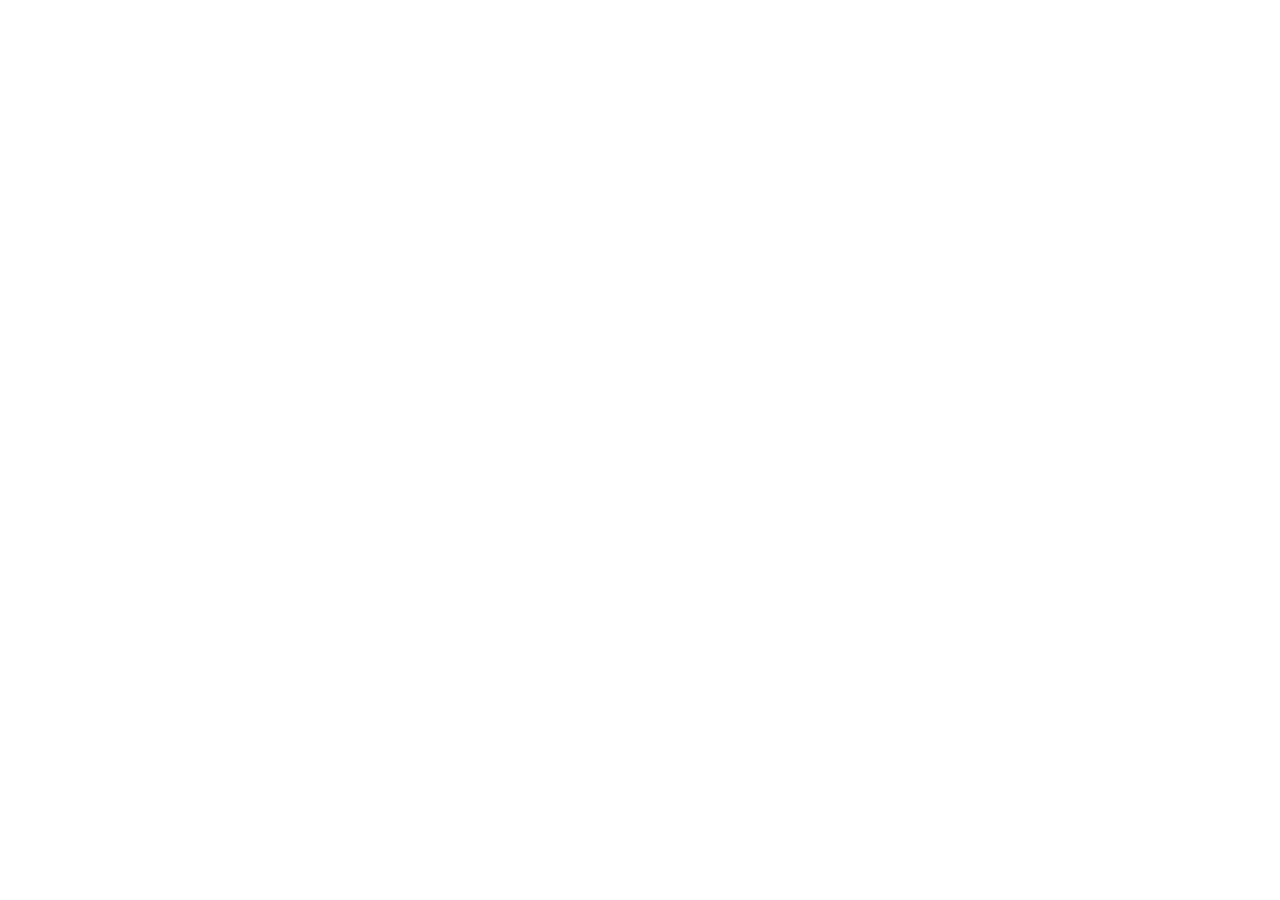
==== index.html @ 737f94c7 "Initial commit" ====
<!doctype html>
<html lang="en">
  <head>
    <meta charset="utf-8" />
    <link rel="icon" href="./music-robot-96.png" />
    <meta name="viewport" content="width=device-width, initial-scale=1" />
    
		<link href="./_app/immutable/assets/0.-l5kJW1K.css" rel="stylesheet">
		<link rel="modulepreload" href="./_app/immutable/entry/start.CcoChVQe.js">
		<link rel="modulepreload" href="./_app/immutable/chunks/BykXIb7v.js">
		<link rel="modulepreload" href="./_app/immutable/chunks/lrSaCqzX.js">
		<link rel="modulepreload" href="./_app/immutable/chunks/DIeogL5L.js">
		<link rel="modulepreload" href="./_app/immutable/chunks/CjkOByh2.js">
		<link rel="modulepreload" href="./_app/immutable/entry/app.DowvsPUL.js">
		<link rel="modulepreload" href="./_app/immutable/chunks/C1zBxXnn.js">
		<link rel="modulepreload" href="./_app/immutable/chunks/nn5BpNPP.js">
		<link rel="modulepreload" href="./_app/immutable/chunks/CWj6FrbW.js">
		<link rel="modulepreload" href="./_app/immutable/nodes/0.BK9DWI-X.js">
		<link rel="modulepreload" href="./_app/immutable/nodes/2.CWG1ehzT.js">
		<link rel="modulepreload" href="./_app/immutable/chunks/69_IOA4Y.js">
  </head>
  <body data-sveltekit-preload-data="hover">
    <div style="display: contents"><!--[--><!--[--><!----><!----><!----><!----><!----><!--]--> <!--[!--><!--]--><!--]-->
			
			<script>
				{
					__sveltekit_1on515q = {
						base: new URL(".", location).pathname.slice(0, -1)
					};

					const element = document.currentScript.parentElement;

					Promise.all([
						import("./_app/immutable/entry/start.CcoChVQe.js"),
						import("./_app/immutable/entry/app.DowvsPUL.js")
					]).then(([kit, app]) => {
						kit.start(app, element, {
							node_ids: [0, 2],
							data: [null,null],
							form: null,
							error: null
						});
					});
				}
			</script>
		</div>
  </body>
</html>
---- _app/immutable/assets/0.-l5kJW1K.css ----
/*! tailwindcss v4.1.7 | MIT License | https://tailwindcss.com */@layer theme{:root,:host{--font-sans:ui-sans-serif,system-ui,sans-serif,"Apple Color Emoji","Segoe UI Emoji","Segoe UI Symbol","Noto Color Emoji";--font-mono:ui-monospace,SFMono-Regular,Menlo,Monaco,Consolas,"Liberation Mono","Courier New",monospace;--default-font-family:var(--font-sans);--default-mono-font-family:var(--font-mono)}}@layer base{*,:after,:before,::backdrop{box-sizing:border-box;border:0 solid;margin:0;padding:0}::file-selector-button{box-sizing:border-box;border:0 solid;margin:0;padding:0}html,:host{-webkit-text-size-adjust:100%;-moz-tab-size:4;tab-size:4;line-height:1.5;font-family:var(--default-font-family,ui-sans-serif,system-ui,sans-serif,"Apple Color Emoji","Segoe UI Emoji","Segoe UI Symbol","Noto Color Emoji");font-feature-settings:var(--default-font-feature-settings,normal);font-variation-settings:var(--default-font-variation-settings,normal);-webkit-tap-highlight-color:transparent}hr{height:0;color:inherit;border-top-width:1px}abbr:where([title]){-webkit-text-decoration:underline dotted;text-decoration:underline dotted}h1,h2,h3,h4,h5,h6{font-size:inherit;font-weight:inherit}a{color:inherit;-webkit-text-decoration:inherit;text-decoration:inherit}b,strong{font-weight:bolder}code,kbd,samp,pre{font-family:var(--default-mono-font-family,ui-monospace,SFMono-Regular,Menlo,Monaco,Consolas,"Liberation Mono","Courier New",monospace);font-feature-settings:var(--default-mono-font-feature-settings,normal);font-variation-settings:var(--default-mono-font-variation-settings,normal);font-size:1em}small{font-size:80%}sub,sup{vertical-align:baseline;font-size:75%;line-height:0;position:relative}sub{bottom:-.25em}sup{top:-.5em}table{text-indent:0;border-color:inherit;border-collapse:collapse}:-moz-focusring{outline:auto}progress{vertical-align:baseline}summary{display:list-item}ol,ul,menu{list-style:none}img,svg,video,canvas,audio,iframe,embed,object{vertical-align:middle;display:block}img,video{max-width:100%;height:auto}button,input,select,optgroup,textarea{font:inherit;font-feature-settings:inherit;font-variation-settings:inherit;letter-spacing:inherit;color:inherit;opacity:1;background-color:#0000;border-radius:0}::file-selector-button{font:inherit;font-feature-settings:inherit;font-variation-settings:inherit;letter-spacing:inherit;color:inherit;opacity:1;background-color:#0000;border-radius:0}:where(select:is([multiple],[size])) optgroup{font-weight:bolder}:where(select:is([multiple],[size])) optgroup option{padding-inline-start:20px}::file-selector-button{margin-inline-end:4px}::placeholder{opacity:1}@supports (not ((-webkit-appearance:-apple-pay-button))) or (contain-intrinsic-size:1px){::placeholder{color:currentColor}@supports (color:color-mix(in lab,red,red)){::placeholder{color:color-mix(in oklab,currentcolor 50%,transparent)}}}textarea{resize:vertical}::-webkit-search-decoration{-webkit-appearance:none}::-webkit-date-and-time-value{min-height:1lh;text-align:inherit}::-webkit-datetime-edit{display:inline-flex}::-webkit-datetime-edit-fields-wrapper{padding:0}::-webkit-datetime-edit{padding-block:0}::-webkit-datetime-edit-year-field{padding-block:0}::-webkit-datetime-edit-month-field{padding-block:0}::-webkit-datetime-edit-day-field{padding-block:0}::-webkit-datetime-edit-hour-field{padding-block:0}::-webkit-datetime-edit-minute-field{padding-block:0}::-webkit-datetime-edit-second-field{padding-block:0}::-webkit-datetime-edit-millisecond-field{padding-block:0}::-webkit-datetime-edit-meridiem-field{padding-block:0}:-moz-ui-invalid{box-shadow:none}button,input:where([type=button],[type=reset],[type=submit]){-webkit-appearance:button;-moz-appearance:button;appearance:button}::file-selector-button{-webkit-appearance:button;-moz-appearance:button;appearance:button}::-webkit-inner-spin-button{height:auto}::-webkit-outer-spin-button{height:auto}[hidden]:where(:not([hidden=until-found])){display:none!important}}@layer components;@layer utilities{.contents{display:contents}}body{font-family:var(--turtleby-font-family)}:root{--turtleby-font-family:"Source Sans Pro",sans-serif}@font-face{font-family:Source Sans Pro;font-style:normal;font-display:swap;font-weight:200;src:url(./source-sans-pro-latin-200-normal.Dng71O2v.woff2)format("woff2"),url(./source-sans-pro-latin-200-normal._kDe1nvN.woff)format("woff");unicode-range:U+??,U+131,U+152-153,U+2BB-2BC,U+2C6,U+2DA,U+2DC,U+304,U+308,U+329,U+2000-206F,U+2074,U+20AC,U+2122,U+2191,U+2193,U+2212,U+2215,U+FEFF,U+FFFD}@font-face{font-family:Source Sans Pro;font-style:normal;font-display:swap;font-weight:300;src:url(./source-sans-pro-latin-300-normal.YcLNfB1o.woff2)format("woff2"),url(./source-sans-pro-latin-300-normal.D4ancB8J.woff)format("woff");unicode-range:U+??,U+131,U+152-153,U+2BB-2BC,U+2C6,U+2DA,U+2DC,U+304,U+308,U+329,U+2000-206F,U+2074,U+20AC,U+2122,U+2191,U+2193,U+2212,U+2215,U+FEFF,U+FFFD}@font-face{font-family:Source Sans Pro;font-style:normal;font-display:swap;font-weight:400;src:url(./source-sans-pro-latin-400-normal.tpsLXCSJ.woff2)format("woff2"),url(./source-sans-pro-latin-400-normal.R7DZS9ko.woff)format("woff");unicode-range:U+??,U+131,U+152-153,U+2BB-2BC,U+2C6,U+2DA,U+2DC,U+304,U+308,U+329,U+2000-206F,U+2074,U+20AC,U+2122,U+2191,U+2193,U+2212,U+2215,U+FEFF,U+FFFD}@font-face{font-family:Source Sans Pro;font-style:normal;font-display:swap;font-weight:600;src:url(./source-sans-pro-latin-600-normal.BM2CBz6W.woff2)format("woff2"),url(./source-sans-pro-latin-600-normal.CjV2-MXP.woff)format("woff");unicode-range:U+??,U+131,U+152-153,U+2BB-2BC,U+2C6,U+2DA,U+2DC,U+304,U+308,U+329,U+2000-206F,U+2074,U+20AC,U+2122,U+2191,U+2193,U+2212,U+2215,U+FEFF,U+FFFD}@font-face{font-family:Source Sans Pro;font-style:normal;font-display:swap;font-weight:700;src:url(./source-sans-pro-latin-700-normal.DL7J4422.woff2)format("woff2"),url(./source-sans-pro-latin-700-normal.BNdTgDH_.woff)format("woff");unicode-range:U+??,U+131,U+152-153,U+2BB-2BC,U+2C6,U+2DA,U+2DC,U+304,U+308,U+329,U+2000-206F,U+2074,U+20AC,U+2122,U+2191,U+2193,U+2212,U+2215,U+FEFF,U+FFFD}@font-face{font-family:Source Sans Pro;font-style:normal;font-display:swap;font-weight:900;src:url(./source-sans-pro-latin-900-normal.BlJGVGIg.woff2)format("woff2"),url(./source-sans-pro-latin-900-normal.C6W5l3D1.woff)format("woff");unicode-range:U+??,U+131,U+152-153,U+2BB-2BC,U+2C6,U+2DA,U+2DC,U+304,U+308,U+329,U+2000-206F,U+2074,U+20AC,U+2122,U+2191,U+2193,U+2212,U+2215,U+FEFF,U+FFFD}@font-face{font-family:Source Sans Pro;font-style:italic;font-display:swap;font-weight:200;src:url(./source-sans-pro-latin-200-italic.CNeYPurl.woff2)format("woff2"),url(./source-sans-pro-latin-200-italic.BmhITBYa.woff)format("woff");unicode-range:U+??,U+131,U+152-153,U+2BB-2BC,U+2C6,U+2DA,U+2DC,U+304,U+308,U+329,U+2000-206F,U+2074,U+20AC,U+2122,U+2191,U+2193,U+2212,U+2215,U+FEFF,U+FFFD}@font-face{font-family:Source Sans Pro;font-style:italic;font-display:swap;font-weight:300;src:url(./source-sans-pro-latin-300-italic.C0mUujvT.woff2)format("woff2"),url(./source-sans-pro-latin-300-italic.BLAJUn0u.woff)format("woff");unicode-range:U+??,U+131,U+152-153,U+2BB-2BC,U+2C6,U+2DA,U+2DC,U+304,U+308,U+329,U+2000-206F,U+2074,U+20AC,U+2122,U+2191,U+2193,U+2212,U+2215,U+FEFF,U+FFFD}@font-face{font-family:Source Sans Pro;font-style:italic;font-display:swap;font-weight:400;src:url(./source-sans-pro-latin-400-italic.ByC9qz2h.woff2)format("woff2"),url(./source-sans-pro-latin-400-italic.B3zxsS0f.woff)format("woff");unicode-range:U+??,U+131,U+152-153,U+2BB-2BC,U+2C6,U+2DA,U+2DC,U+304,U+308,U+329,U+2000-206F,U+2074,U+20AC,U+2122,U+2191,U+2193,U+2212,U+2215,U+FEFF,U+FFFD}@font-face{font-family:Source Sans Pro;font-style:italic;font-display:swap;font-weight:600;src:url(./source-sans-pro-latin-600-italic.CO8VYnEj.woff2)format("woff2"),url(./source-sans-pro-latin-600-italic.T1Vq5v7-.woff)format("woff");unicode-range:U+??,U+131,U+152-153,U+2BB-2BC,U+2C6,U+2DA,U+2DC,U+304,U+308,U+329,U+2000-206F,U+2074,U+20AC,U+2122,U+2191,U+2193,U+2212,U+2215,U+FEFF,U+FFFD}@font-face{font-family:Source Sans Pro;font-style:italic;font-display:swap;font-weight:700;src:url(./source-sans-pro-latin-700-italic.BgktjJG7.woff2)format("woff2"),url(./source-sans-pro-latin-700-italic.D667-IYD.woff)format("woff");unicode-range:U+??,U+131,U+152-153,U+2BB-2BC,U+2C6,U+2DA,U+2DC,U+304,U+308,U+329,U+2000-206F,U+2074,U+20AC,U+2122,U+2191,U+2193,U+2212,U+2215,U+FEFF,U+FFFD}@font-face{font-family:Source Sans Pro;font-style:italic;font-display:swap;font-weight:900;src:url(./source-sans-pro-latin-900-italic.B5TshlC-.woff2)format("woff2"),url(./source-sans-pro-latin-900-italic.hhrFIKlG.woff)format("woff");unicode-range:U+??,U+131,U+152-153,U+2BB-2BC,U+2C6,U+2DA,U+2DC,U+304,U+308,U+329,U+2000-206F,U+2074,U+20AC,U+2122,U+2191,U+2193,U+2212,U+2215,U+FEFF,U+FFFD}
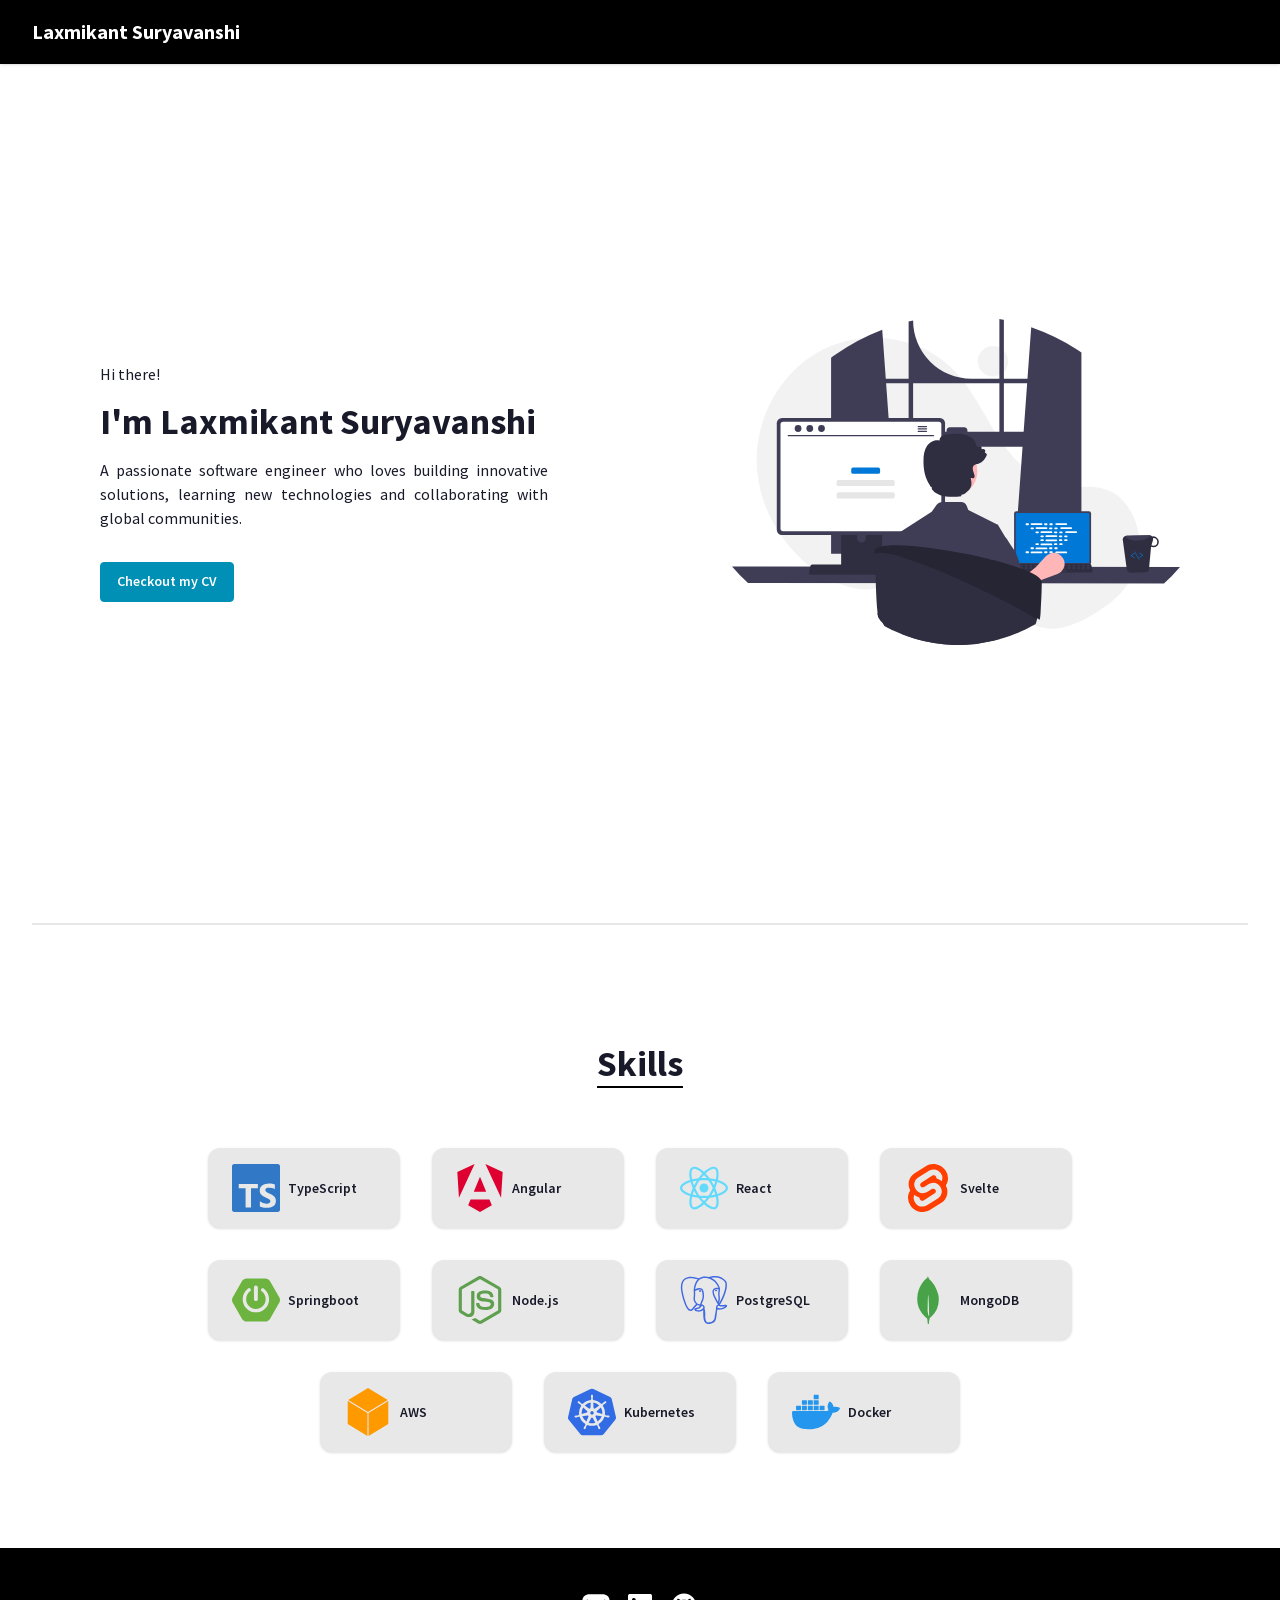
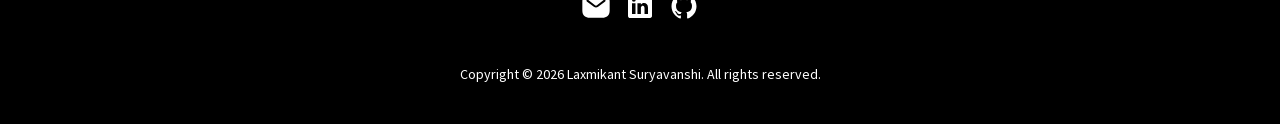
==== commit 8c2019b4: "deploy: laxsuryavanshi/snowflake@8911765c7df5bf46e376f1e11d8ffb9f1add91c2" ====
--- a/index.html
+++ b/index.html
@@ -4,35 +4,36 @@
     <meta charset="utf-8" />
     <link rel="icon" href="./music-robot-96.png" />
     <meta name="viewport" content="width=device-width, initial-scale=1" />
+    <title>Developer Portfolio - Laxmikant Suryavanshi</title>
     
-		<link href="./_app/immutable/assets/0.-l5kJW1K.css" rel="stylesheet">
-		<link rel="modulepreload" href="./_app/immutable/entry/start.CcoChVQe.js">
-		<link rel="modulepreload" href="./_app/immutable/chunks/BykXIb7v.js">
-		<link rel="modulepreload" href="./_app/immutable/chunks/lrSaCqzX.js">
-		<link rel="modulepreload" href="./_app/immutable/chunks/DIeogL5L.js">
-		<link rel="modulepreload" href="./_app/immutable/chunks/CjkOByh2.js">
-		<link rel="modulepreload" href="./_app/immutable/entry/app.DowvsPUL.js">
-		<link rel="modulepreload" href="./_app/immutable/chunks/C1zBxXnn.js">
-		<link rel="modulepreload" href="./_app/immutable/chunks/nn5BpNPP.js">
-		<link rel="modulepreload" href="./_app/immutable/chunks/CWj6FrbW.js">
-		<link rel="modulepreload" href="./_app/immutable/nodes/0.BK9DWI-X.js">
-		<link rel="modulepreload" href="./_app/immutable/nodes/2.CWG1ehzT.js">
-		<link rel="modulepreload" href="./_app/immutable/chunks/69_IOA4Y.js">
+		<link href="./_app/immutable/assets/0.DfsFnFMX.css" rel="stylesheet">
+		<link href="./_app/immutable/assets/2.DEZZe7pj.css" rel="stylesheet">
+		<link rel="modulepreload" href="./_app/immutable/entry/start.hWTf_Fno.js">
+		<link rel="modulepreload" href="./_app/immutable/chunks/DfE3eY-y.js">
+		<link rel="modulepreload" href="./_app/immutable/chunks/BXCDhk3G.js">
+		<link rel="modulepreload" href="./_app/immutable/chunks/062n_l_9.js">
+		<link rel="modulepreload" href="./_app/immutable/entry/app.DH-SRacN.js">
+		<link rel="modulepreload" href="./_app/immutable/chunks/O9hrV6F_.js">
+		<link rel="modulepreload" href="./_app/immutable/chunks/CYAPdY3I.js">
+		<link rel="modulepreload" href="./_app/immutable/chunks/DPzew8pO.js">
+		<link rel="modulepreload" href="./_app/immutable/nodes/0.B1_uejtH.js">
+		<link rel="modulepreload" href="./_app/immutable/nodes/2.o4jwS1oE.js">
+		<link rel="modulepreload" href="./_app/immutable/chunks/kZCcFZFK.js">
   </head>
   <body data-sveltekit-preload-data="hover">
-    <div style="display: contents"><!--[--><!--[--><!----><!----><!----><!----><!----><!--]--> <!--[!--><!--]--><!--]-->
+    <div style="display: contents"><!--[--><!--[--><!----><!----><header class="svelte-l5hng"><div class="text-xl font-bold">Laxmikant Suryavanshi</div></header> <main><section id="hero"><div class="hero svelte-9kqzkv"><div class="hero-content w-full justify-around"><div class="max-w-md flex flex-col gap-4 items-start"><p>Hi there!</p> <h1 class="text-4xl font-bold">I'm Laxmikant Suryavanshi</h1> <p class="text-justify">A passionate software engineer who loves building innovative solutions, learning new technologies and collaborating with global communities.</p> <a class="btn btn-info mt-4" href="https://www.dropbox.com/scl/fi/9h6lnnhm5i0uqohg4qf6f/AWS-Certified-Developer-Associate-certificate.pdf?rlkey=54nq593aay7hhy3rh5o7ffv32&amp;st=gcgg4oji&amp;dl=0" target="_blank" rel="noopener noreferrer">Checkout my CV</a></div> <img class="max-w-md" src="/undraw/programming.svg" alt=""/></div></div><!----></section> <div class="divider mx-8"></div> <section id="skills"><div class="flex flex-col items-center gap-16 py-24"><h2 class="text-4xl font-bold text-center hover-underline">Skills</h2> <div class="flex flex-col items-center gap-8"><!--[--><div class="flex justify-center items-center w-4xl max-w-dvw gap-8"><!--[--><div class="card card-xs bg-base-200 w-48 px-4 py-2 shadow rounded-xl svelte-ybezpx"><div class="card-body flex-row"><div class="h-12 w-12" style="color: #3178C6;"><svg role="img" viewBox="0 0 24 24" xmlns="http://www.w3.org/2000/svg" fill="currentColor"><title>TypeScript</title><path d="M1.125 0C.502 0 0 .502 0 1.125v21.75C0 23.498.502 24 1.125 24h21.75c.623 0 1.125-.502 1.125-1.125V1.125C24 .502 23.498 0 22.875 0zm17.363 9.75c.612 0 1.154.037 1.627.111a6.38 6.38 0 0 1 1.306.34v2.458a3.95 3.95 0 0 0-.643-.361 5.093 5.093 0 0 0-.717-.26 5.453 5.453 0 0 0-1.426-.2c-.3 0-.573.028-.819.086a2.1 2.1 0 0 0-.623.242c-.17.104-.3.229-.393.374a.888.888 0 0 0-.14.49c0 .196.053.373.156.529.104.156.252.304.443.444s.423.276.696.41c.273.135.582.274.926.416.47.197.892.407 1.266.628.374.222.695.473.963.753.268.279.472.598.614.957.142.359.214.776.214 1.253 0 .657-.125 1.21-.373 1.656a3.033 3.033 0 0 1-1.012 1.085 4.38 4.38 0 0 1-1.487.596c-.566.12-1.163.18-1.79.18a9.916 9.916 0 0 1-1.84-.164 5.544 5.544 0 0 1-1.512-.493v-2.63a5.033 5.033 0 0 0 3.237 1.2c.333 0 .624-.03.872-.09.249-.06.456-.144.623-.25.166-.108.29-.234.373-.38a1.023 1.023 0 0 0-.074-1.089 2.12 2.12 0 0 0-.537-.5 5.597 5.597 0 0 0-.807-.444 27.72 27.72 0 0 0-1.007-.436c-.918-.383-1.602-.852-2.053-1.405-.45-.553-.676-1.222-.676-2.005 0-.614.123-1.141.369-1.582.246-.441.58-.804 1.004-1.089a4.494 4.494 0 0 1 1.47-.629 7.536 7.536 0 0 1 1.77-.201zm-15.113.188h9.563v2.166H9.506v9.646H6.789v-9.646H3.375z"></path></svg><!----></div> <div class="card-title whitespace-nowrap">TypeScript</div></div></div><div class="card card-xs bg-base-200 w-48 px-4 py-2 shadow rounded-xl svelte-ybezpx"><div class="card-body flex-row"><div class="h-12 w-12" style="color: #dd0031;"><svg role="img" viewBox="0 0 24 24" xmlns="http://www.w3.org/2000/svg" fill="currentColor"><title>Angular</title><path d="M16.712 17.711H7.288l-1.204 2.916L12 24l5.916-3.373-1.204-2.916ZM14.692 0l7.832 16.855.814-12.856L14.692 0ZM9.308 0 .662 3.999l.814 12.856L9.308 0Zm-.405 13.93h6.198L12 6.396 8.903 13.93Z"></path></svg><!----></div> <div class="card-title whitespace-nowrap">Angular</div></div></div><div class="card card-xs bg-base-200 w-48 px-4 py-2 shadow rounded-xl svelte-ybezpx"><div class="card-body flex-row"><div class="h-12 w-12" style="color: #61dafb;"><svg role="img" viewBox="0 0 24 24" xmlns="http://www.w3.org/2000/svg" fill="currentColor"><title>React</title><path d="M14.23 12.004a2.236 2.236 0 0 1-2.235 2.236 2.236 2.236 0 0 1-2.236-2.236 2.236 2.236 0 0 1 2.235-2.236 2.236 2.236 0 0 1 2.236 2.236zm2.648-10.69c-1.346 0-3.107.96-4.888 2.622-1.78-1.653-3.542-2.602-4.887-2.602-.41 0-.783.093-1.106.278-1.375.793-1.683 3.264-.973 6.365C1.98 8.917 0 10.42 0 12.004c0 1.59 1.99 3.097 5.043 4.03-.704 3.113-.39 5.588.988 6.38.32.187.69.275 1.102.275 1.345 0 3.107-.96 4.888-2.624 1.78 1.654 3.542 2.603 4.887 2.603.41 0 .783-.09 1.106-.275 1.374-.792 1.683-3.263.973-6.365C22.02 15.096 24 13.59 24 12.004c0-1.59-1.99-3.097-5.043-4.032.704-3.11.39-5.587-.988-6.38-.318-.184-.688-.277-1.092-.278zm-.005 1.09v.006c.225 0 .406.044.558.127.666.382.955 1.835.73 3.704-.054.46-.142.945-.25 1.44-.96-.236-2.006-.417-3.107-.534-.66-.905-1.345-1.727-2.035-2.447 1.592-1.48 3.087-2.292 4.105-2.295zm-9.77.02c1.012 0 2.514.808 4.11 2.28-.686.72-1.37 1.537-2.02 2.442-1.107.117-2.154.298-3.113.538-.112-.49-.195-.964-.254-1.42-.23-1.868.054-3.32.714-3.707.19-.09.4-.127.563-.132zm4.882 3.05c.455.468.91.992 1.36 1.564-.44-.02-.89-.034-1.345-.034-.46 0-.915.01-1.36.034.44-.572.895-1.096 1.345-1.565zM12 8.1c.74 0 1.477.034 2.202.093.406.582.802 1.203 1.183 1.86.372.64.71 1.29 1.018 1.946-.308.655-.646 1.31-1.013 1.95-.38.66-.773 1.288-1.18 1.87-.728.063-1.466.098-2.21.098-.74 0-1.477-.035-2.202-.093-.406-.582-.802-1.204-1.183-1.86-.372-.64-.71-1.29-1.018-1.946.303-.657.646-1.313 1.013-1.954.38-.66.773-1.286 1.18-1.868.728-.064 1.466-.098 2.21-.098zm-3.635.254c-.24.377-.48.763-.704 1.16-.225.39-.435.782-.635 1.174-.265-.656-.49-1.31-.676-1.947.64-.15 1.315-.283 2.015-.386zm7.26 0c.695.103 1.365.23 2.006.387-.18.632-.405 1.282-.66 1.933-.2-.39-.41-.783-.64-1.174-.225-.392-.465-.774-.705-1.146zm3.063.675c.484.15.944.317 1.375.498 1.732.74 2.852 1.708 2.852 2.476-.005.768-1.125 1.74-2.857 2.475-.42.18-.88.342-1.355.493-.28-.958-.646-1.956-1.1-2.98.45-1.017.81-2.01 1.085-2.964zm-13.395.004c.278.96.645 1.957 1.1 2.98-.45 1.017-.812 2.01-1.086 2.964-.484-.15-.944-.318-1.37-.5-1.732-.737-2.852-1.706-2.852-2.474 0-.768 1.12-1.742 2.852-2.476.42-.18.88-.342 1.356-.494zm11.678 4.28c.265.657.49 1.312.676 1.948-.64.157-1.316.29-2.016.39.24-.375.48-.762.705-1.158.225-.39.435-.788.636-1.18zm-9.945.02c.2.392.41.783.64 1.175.23.39.465.772.705 1.143-.695-.102-1.365-.23-2.006-.386.18-.63.406-1.282.66-1.933zM17.92 16.32c.112.493.2.968.254 1.423.23 1.868-.054 3.32-.714 3.708-.147.09-.338.128-.563.128-1.012 0-2.514-.807-4.11-2.28.686-.72 1.37-1.536 2.02-2.44 1.107-.118 2.154-.3 3.113-.54zm-11.83.01c.96.234 2.006.415 3.107.532.66.905 1.345 1.727 2.035 2.446-1.595 1.483-3.092 2.295-4.11 2.295-.22-.005-.406-.05-.553-.132-.666-.38-.955-1.834-.73-3.703.054-.46.142-.944.25-1.438zm4.56.64c.44.02.89.034 1.345.034.46 0 .915-.01 1.36-.034-.44.572-.895 1.095-1.345 1.565-.455-.47-.91-.993-1.36-1.565z"></path></svg><!----></div> <div class="card-title whitespace-nowrap">React</div></div></div><div class="card card-xs bg-base-200 w-48 px-4 py-2 shadow rounded-xl svelte-ybezpx"><div class="card-body flex-row"><div class="h-12 w-12" style="color: #ff3e00;"><svg role="img" viewBox="0 0 24 24" xmlns="http://www.w3.org/2000/svg" fill="currentColor"><title>Svelte</title><path d="M10.354 21.125a4.44 4.44 0 0 1-4.765-1.767 4.109 4.109 0 0 1-.703-3.107 3.898 3.898 0 0 1 .134-.522l.105-.321.287.21a7.21 7.21 0 0 0 2.186 1.092l.208.063-.02.208a1.253 1.253 0 0 0 .226.83 1.337 1.337 0 0 0 1.435.533 1.231 1.231 0 0 0 .343-.15l5.59-3.562a1.164 1.164 0 0 0 .524-.778 1.242 1.242 0 0 0-.211-.937 1.338 1.338 0 0 0-1.435-.533 1.23 1.23 0 0 0-.343.15l-2.133 1.36a4.078 4.078 0 0 1-1.135.499 4.44 4.44 0 0 1-4.765-1.766 4.108 4.108 0 0 1-.702-3.108 3.855 3.855 0 0 1 1.742-2.582l5.589-3.563a4.072 4.072 0 0 1 1.135-.499 4.44 4.44 0 0 1 4.765 1.767 4.109 4.109 0 0 1 .703 3.107 3.943 3.943 0 0 1-.134.522l-.105.321-.286-.21a7.204 7.204 0 0 0-2.187-1.093l-.208-.063.02-.207a1.255 1.255 0 0 0-.226-.831 1.337 1.337 0 0 0-1.435-.532 1.231 1.231 0 0 0-.343.15L8.62 9.368a1.162 1.162 0 0 0-.524.778 1.24 1.24 0 0 0 .211.937 1.338 1.338 0 0 0 1.435.533 1.235 1.235 0 0 0 .344-.151l2.132-1.36a4.067 4.067 0 0 1 1.135-.498 4.44 4.44 0 0 1 4.765 1.766 4.108 4.108 0 0 1 .702 3.108 3.857 3.857 0 0 1-1.742 2.583l-5.589 3.562a4.072 4.072 0 0 1-1.135.499m10.358-17.95C18.484-.015 14.082-.96 10.9 1.068L5.31 4.63a6.412 6.412 0 0 0-2.896 4.295 6.753 6.753 0 0 0 .666 4.336 6.43 6.43 0 0 0-.96 2.396 6.833 6.833 0 0 0 1.168 5.167c2.229 3.19 6.63 4.135 9.812 2.108l5.59-3.562a6.41 6.41 0 0 0 2.896-4.295 6.756 6.756 0 0 0-.665-4.336 6.429 6.429 0 0 0 .958-2.396 6.831 6.831 0 0 0-1.167-5.168Z"></path></svg><!----></div> <div class="card-title whitespace-nowrap">Svelte</div></div></div><!--]--></div><div class="flex justify-center items-center w-4xl max-w-dvw gap-8"><!--[--><div class="card card-xs bg-base-200 w-48 px-4 py-2 shadow rounded-xl svelte-ybezpx"><div class="card-body flex-row"><div class="h-12 w-12" style="color: #6db33f;"><svg role="img" viewBox="0 0 24 24" xmlns="http://www.w3.org/2000/svg" fill="currentColor"><title>Spring Boot</title><path d="m23.693 10.7058-4.73-8.1844c-.4094-.7106-1.4166-1.2942-2.2402-1.2942H7.2725c-.819 0-1.8308.5836-2.2402 1.2942L.307 10.7058c-.4095.7106-.4095 1.873 0 2.5837l4.7252 8.189c.4094.7107 1.4166 1.2943 2.2402 1.2943h9.455c.819 0 1.826-.5836 2.2402-1.2942l4.7252-8.189c.4095-.7107.4095-1.8732 0-2.5838zM10.9763 5.7547c0-.5365.4377-.9742.9742-.9742s.9742.4377.9742.9742v5.8217c0 .5366-.4377.9742-.9742.9742s-.9742-.4376-.9742-.9742zm.9742 12.4294c-3.6427 0-6.6077-2.965-6.6077-6.6077.0047-2.0896.993-4.0521 2.6685-5.304a.8657.8657 0 0 1 1.2142.1788.8657.8657 0 0 1-.1788 1.2143c-2.1602 1.6048-2.612 4.6592-1.0072 6.8194 1.6049 2.1603 4.6593 2.612 6.8195 1.0072 1.2378-.9177 1.9673-2.372 1.9673-3.9157a4.8972 4.8972 0 0 0-1.9861-3.925c-.386-.2824-.466-.8284-.1836-1.2143.2824-.386.8283-.466 1.2143-.1835 1.6895 1.2471 2.6826 3.2238 2.6873 5.3228 0 3.6474-2.965 6.6077-6.6077 6.6077z"></path></svg><!----></div> <div class="card-title whitespace-nowrap">Springboot</div></div></div><div class="card card-xs bg-base-200 w-48 px-4 py-2 shadow rounded-xl svelte-ybezpx"><div class="card-body flex-row"><div class="h-12 w-12" style="color: #5fa04e;"><svg role="img" viewBox="0 0 24 24" xmlns="http://www.w3.org/2000/svg" fill="currentColor"><title>Node.js</title><path d="M11.998,24c-0.321,0-0.641-0.084-0.922-0.247l-2.936-1.737c-0.438-0.245-0.224-0.332-0.08-0.383 c0.585-0.203,0.703-0.25,1.328-0.604c0.065-0.037,0.151-0.023,0.218,0.017l2.256,1.339c0.082,0.045,0.197,0.045,0.272,0l8.795-5.076 c0.082-0.047,0.134-0.141,0.134-0.238V6.921c0-0.099-0.053-0.192-0.137-0.242l-8.791-5.072c-0.081-0.047-0.189-0.047-0.271,0 L3.075,6.68C2.99,6.729,2.936,6.825,2.936,6.921v10.15c0,0.097,0.054,0.189,0.139,0.235l2.409,1.392 c1.307,0.654,2.108-0.116,2.108-0.89V7.787c0-0.142,0.114-0.253,0.256-0.253h1.115c0.139,0,0.255,0.112,0.255,0.253v10.021 c0,1.745-0.95,2.745-2.604,2.745c-0.508,0-0.909,0-2.026-0.551L2.28,18.675c-0.57-0.329-0.922-0.945-0.922-1.604V6.921 c0-0.659,0.353-1.275,0.922-1.603l8.795-5.082c0.557-0.315,1.296-0.315,1.848,0l8.794,5.082c0.57,0.329,0.924,0.944,0.924,1.603 v10.15c0,0.659-0.354,1.273-0.924,1.604l-8.794,5.078C12.643,23.916,12.324,24,11.998,24z M19.099,13.993 c0-1.9-1.284-2.406-3.987-2.763c-2.731-0.361-3.009-0.548-3.009-1.187c0-0.528,0.235-1.233,2.258-1.233 c1.807,0,2.473,0.389,2.747,1.607c0.024,0.115,0.129,0.199,0.247,0.199h1.141c0.071,0,0.138-0.031,0.186-0.081 c0.048-0.054,0.074-0.123,0.067-0.196c-0.177-2.098-1.571-3.076-4.388-3.076c-2.508,0-4.004,1.058-4.004,2.833 c0,1.925,1.488,2.457,3.895,2.695c2.88,0.282,3.103,0.703,3.103,1.269c0,0.983-0.789,1.402-2.642,1.402 c-2.327,0-2.839-0.584-3.011-1.742c-0.02-0.124-0.126-0.215-0.253-0.215h-1.137c-0.141,0-0.254,0.112-0.254,0.253 c0,1.482,0.806,3.248,4.655,3.248C17.501,17.007,19.099,15.91,19.099,13.993z"></path></svg><!----></div> <div class="card-title whitespace-nowrap">Node.js</div></div></div><div class="card card-xs bg-base-200 w-48 px-4 py-2 shadow rounded-xl svelte-ybezpx"><div class="card-body flex-row"><div class="h-12 w-12" style="color: #4169e1;"><svg role="img" viewBox="0 0 24 24" xmlns="http://www.w3.org/2000/svg" fill="currentColor"><title>PostgreSQL</title><path d="M23.5594 14.7228a.5269.5269 0 0 0-.0563-.1191c-.139-.2632-.4768-.3418-1.0074-.2321-1.6533.3411-2.2935.1312-2.5256-.0191 1.342-2.0482 2.445-4.522 3.0411-6.8297.2714-1.0507.7982-3.5237.1222-4.7316a1.5641 1.5641 0 0 0-.1509-.235C21.6931.9086 19.8007.0248 17.5099.0005c-1.4947-.0158-2.7705.3461-3.1161.4794a9.449 9.449 0 0 0-.5159-.0816 8.044 8.044 0 0 0-1.3114-.1278c-1.1822-.0184-2.2038.2642-3.0498.8406-.8573-.3211-4.7888-1.645-7.2219.0788C.9359 2.1526.3086 3.8733.4302 6.3043c.0409.818.5069 3.334 1.2423 5.7436.4598 1.5065.9387 2.7019 1.4334 3.582.553.9942 1.1259 1.5933 1.7143 1.7895.4474.1491 1.1327.1441 1.8581-.7279.8012-.9635 1.5903-1.8258 1.9446-2.2069.4351.2355.9064.3625 1.39.3772a.0569.0569 0 0 0 .0004.0041 11.0312 11.0312 0 0 0-.2472.3054c-.3389.4302-.4094.5197-1.5002.7443-.3102.064-1.1344.2339-1.1464.8115-.0025.1224.0329.2309.0919.3268.2269.4231.9216.6097 1.015.6331 1.3345.3335 2.5044.092 3.3714-.6787-.017 2.231.0775 4.4174.3454 5.0874.2212.5529.7618 1.9045 2.4692 1.9043.2505 0 .5263-.0291.8296-.0941 1.7819-.3821 2.5557-1.1696 2.855-2.9059.1503-.8707.4016-2.8753.5388-4.1012.0169-.0703.0357-.1207.057-.1362.0007-.0005.0697-.0471.4272.0307a.3673.3673 0 0 0 .0443.0068l.2539.0223.0149.001c.8468.0384 1.9114-.1426 2.5312-.4308.6438-.2988 1.8057-1.0323 1.5951-1.6698zM2.371 11.8765c-.7435-2.4358-1.1779-4.8851-1.2123-5.5719-.1086-2.1714.4171-3.6829 1.5623-4.4927 1.8367-1.2986 4.8398-.5408 6.108-.13-.0032.0032-.0066.0061-.0098.0094-2.0238 2.044-1.9758 5.536-1.9708 5.7495-.0002.0823.0066.1989.0162.3593.0348.5873.0996 1.6804-.0735 2.9184-.1609 1.1504.1937 2.2764.9728 3.0892.0806.0841.1648.1631.2518.2374-.3468.3714-1.1004 1.1926-1.9025 2.1576-.5677.6825-.9597.5517-1.0886.5087-.3919-.1307-.813-.5871-1.2381-1.3223-.4796-.839-.9635-2.0317-1.4155-3.5126zm6.0072 5.0871c-.1711-.0428-.3271-.1132-.4322-.1772.0889-.0394.2374-.0902.4833-.1409 1.2833-.2641 1.4815-.4506 1.9143-1.0002.0992-.126.2116-.2687.3673-.4426a.3549.3549 0 0 0 .0737-.1298c.1708-.1513.2724-.1099.4369-.0417.156.0646.3078.26.3695.4752.0291.1016.0619.2945-.0452.4444-.9043 1.2658-2.2216 1.2494-3.1676 1.0128zm2.094-3.988-.0525.141c-.133.3566-.2567.6881-.3334 1.003-.6674-.0021-1.3168-.2872-1.8105-.8024-.6279-.6551-.9131-1.5664-.7825-2.5004.1828-1.3079.1153-2.4468.079-3.0586-.005-.0857-.0095-.1607-.0122-.2199.2957-.2621 1.6659-.9962 2.6429-.7724.4459.1022.7176.4057.8305.928.5846 2.7038.0774 3.8307-.3302 4.7363-.084.1866-.1633.3629-.2311.5454zm7.3637 4.5725c-.0169.1768-.0358.376-.0618.5959l-.146.4383a.3547.3547 0 0 0-.0182.1077c-.0059.4747-.054.6489-.115.8693-.0634.2292-.1353.4891-.1794 1.0575-.11 1.4143-.8782 2.2267-2.4172 2.5565-1.5155.3251-1.7843-.4968-2.0212-1.2217a6.5824 6.5824 0 0 0-.0769-.2266c-.2154-.5858-.1911-1.4119-.1574-2.5551.0165-.5612-.0249-1.9013-.3302-2.6462.0044-.2932.0106-.5909.019-.8918a.3529.3529 0 0 0-.0153-.1126 1.4927 1.4927 0 0 0-.0439-.208c-.1226-.4283-.4213-.7866-.7797-.9351-.1424-.059-.4038-.1672-.7178-.0869.067-.276.1831-.5875.309-.9249l.0529-.142c.0595-.16.134-.3257.213-.5012.4265-.9476 1.0106-2.2453.3766-5.1772-.2374-1.0981-1.0304-1.6343-2.2324-1.5098-.7207.0746-1.3799.3654-1.7088.5321a5.6716 5.6716 0 0 0-.1958.1041c.0918-1.1064.4386-3.1741 1.7357-4.4823a4.0306 4.0306 0 0 1 .3033-.276.3532.3532 0 0 0 .1447-.0644c.7524-.5706 1.6945-.8506 2.802-.8325.4091.0067.8017.0339 1.1742.081 1.939.3544 3.2439 1.4468 4.0359 2.3827.8143.9623 1.2552 1.9315 1.4312 2.4543-1.3232-.1346-2.2234.1268-2.6797.779-.9926 1.4189.543 4.1729 1.2811 5.4964.1353.2426.2522.4522.2889.5413.2403.5825.5515.9713.7787 1.2552.0696.087.1372.1714.1885.245-.4008.1155-1.1208.3825-1.0552 1.717-.0123.1563-.0423.4469-.0834.8148-.0461.2077-.0702.4603-.0994.7662zm.8905-1.6211c-.0405-.8316.2691-.9185.5967-1.0105a2.8566 2.8566 0 0 0 .135-.0406 1.202 1.202 0 0 0 .1342.103c.5703.3765 1.5823.4213 3.0068.1344-.2016.1769-.5189.3994-.9533.6011-.4098.1903-1.0957.333-1.7473.3636-.7197.0336-1.0859-.0807-1.1721-.151zm.5695-9.2712c-.0059.3508-.0542.6692-.1054 1.0017-.055.3576-.112.7274-.1264 1.1762-.0142.4368.0404.8909.0932 1.3301.1066.887.216 1.8003-.2075 2.7014a3.5272 3.5272 0 0 1-.1876-.3856c-.0527-.1276-.1669-.3326-.3251-.6162-.6156-1.1041-2.0574-3.6896-1.3193-4.7446.3795-.5427 1.3408-.5661 2.1781-.463zm.2284 7.0137a12.3762 12.3762 0 0 0-.0853-.1074l-.0355-.0444c.7262-1.1995.5842-2.3862.4578-3.4385-.0519-.4318-.1009-.8396-.0885-1.2226.0129-.4061.0666-.7543.1185-1.0911.0639-.415.1288-.8443.1109-1.3505.0134-.0531.0188-.1158.0118-.1902-.0457-.4855-.5999-1.938-1.7294-3.253-.6076-.7073-1.4896-1.4972-2.6889-2.0395.5251-.1066 1.2328-.2035 2.0244-.1859 2.0515.0456 3.6746.8135 4.8242 2.2824a.908.908 0 0 1 .0667.1002c.7231 1.3556-.2762 6.2751-2.9867 10.5405zm-8.8166-6.1162c-.025.1794-.3089.4225-.6211.4225a.5821.5821 0 0 1-.0809-.0056c-.1873-.026-.3765-.144-.5059-.3156-.0458-.0605-.1203-.178-.1055-.2844.0055-.0401.0261-.0985.0925-.1488.1182-.0894.3518-.1226.6096-.0867.3163.0441.6426.1938.6113.4186zm7.9305-.4114c.0111.0792-.049.201-.1531.3102-.0683.0717-.212.1961-.4079.2232a.5456.5456 0 0 1-.075.0052c-.2935 0-.5414-.2344-.5607-.3717-.024-.1765.2641-.3106.5611-.352.297-.0414.6111.0088.6356.1851z"></path></svg><!----></div> <div class="card-title whitespace-nowrap">PostgreSQL</div></div></div><div class="card card-xs bg-base-200 w-48 px-4 py-2 shadow rounded-xl svelte-ybezpx"><div class="card-body flex-row"><div class="h-12 w-12" style="color: #47a248;"><svg role="img" viewBox="0 0 24 24" xmlns="http://www.w3.org/2000/svg" fill="currentColor"><title>MongoDB</title><path d="M17.193 9.555c-1.264-5.58-4.252-7.414-4.573-8.115-.28-.394-.53-.954-.735-1.44-.036.495-.055.685-.523 1.184-.723.566-4.438 3.682-4.74 10.02-.282 5.912 4.27 9.435 4.888 9.884l.07.05A73.49 73.49 0 0111.91 24h.481c.114-1.032.284-2.056.51-3.07.417-.296.604-.463.85-.693a11.342 11.342 0 003.639-8.464c.01-.814-.103-1.662-.197-2.218zm-5.336 8.195s0-8.291.275-8.29c.213 0 .49 10.695.49 10.695-.381-.045-.765-1.76-.765-2.405z"></path></svg><!----></div> <div class="card-title whitespace-nowrap">MongoDB</div></div></div><!--]--></div><div class="flex justify-center items-center w-4xl max-w-dvw gap-8"><!--[--><div class="card card-xs bg-base-200 w-48 px-4 py-2 shadow rounded-xl svelte-ybezpx"><div class="card-body flex-row"><div class="h-12 w-12" style="color: #ff9900;"><svg role="img" viewBox="0 0 24 24" xmlns="http://www.w3.org/2000/svg" fill="currentColor"><title>AWS</title><path d="M1.857 18.013 11.736 24V12.456L1.857 6.468Zm20.286 0V6.468l-9.879 5.988V24Zm-.246-12.014L12 0 2.103 5.999 12 11.998Z"></path></svg><!----></div> <div class="card-title whitespace-nowrap">AWS</div></div></div><div class="card card-xs bg-base-200 w-48 px-4 py-2 shadow rounded-xl svelte-ybezpx"><div class="card-body flex-row"><div class="h-12 w-12" style="color: #326ce5;"><svg role="img" viewBox="0 0 24 24" xmlns="http://www.w3.org/2000/svg" fill="currentColor"><title>Kubernetes</title><path d="M10.204 14.35l.007.01-.999 2.413a5.171 5.171 0 0 1-2.075-2.597l2.578-.437.004.005a.44.44 0 0 1 .484.606zm-.833-2.129a.44.44 0 0 0 .173-.756l.002-.011L7.585 9.7a5.143 5.143 0 0 0-.73 3.255l2.514-.725.002-.009zm1.145-1.98a.44.44 0 0 0 .699-.337l.01-.005.15-2.62a5.144 5.144 0 0 0-3.01 1.442l2.147 1.523.004-.002zm.76 2.75l.723.349.722-.347.18-.78-.5-.623h-.804l-.5.623.179.779zm1.5-3.095a.44.44 0 0 0 .7.336l.008.003 2.134-1.513a5.188 5.188 0 0 0-2.992-1.442l.148 2.615.002.001zm10.876 5.97l-5.773 7.181a1.6 1.6 0 0 1-1.248.594l-9.261.003a1.6 1.6 0 0 1-1.247-.596l-5.776-7.18a1.583 1.583 0 0 1-.307-1.34L2.1 5.573c.108-.47.425-.864.863-1.073L11.305.513a1.606 1.606 0 0 1 1.385 0l8.345 3.985c.438.209.755.604.863 1.073l2.062 8.955c.108.47-.005.963-.308 1.34zm-3.289-2.057c-.042-.01-.103-.026-.145-.034-.174-.033-.315-.025-.479-.038-.35-.037-.638-.067-.895-.148-.105-.04-.18-.165-.216-.216l-.201-.059a6.45 6.45 0 0 0-.105-2.332 6.465 6.465 0 0 0-.936-2.163c.052-.047.15-.133.177-.159.008-.09.001-.183.094-.282.197-.185.444-.338.743-.522.142-.084.273-.137.415-.242.032-.024.076-.062.11-.089.24-.191.295-.52.123-.736-.172-.216-.506-.236-.745-.045-.034.027-.08.062-.111.088-.134.116-.217.23-.33.35-.246.25-.45.458-.673.609-.097.056-.239.037-.303.033l-.19.135a6.545 6.545 0 0 0-4.146-2.003l-.012-.223c-.065-.062-.143-.115-.163-.25-.022-.268.015-.557.057-.905.023-.163.061-.298.068-.475.001-.04-.001-.099-.001-.142 0-.306-.224-.555-.5-.555-.275 0-.499.249-.499.555l.001.014c0 .041-.002.092 0 .128.006.177.044.312.067.475.042.348.078.637.056.906a.545.545 0 0 1-.162.258l-.012.211a6.424 6.424 0 0 0-4.166 2.003 8.373 8.373 0 0 1-.18-.128c-.09.012-.18.04-.297-.029-.223-.15-.427-.358-.673-.608-.113-.12-.195-.234-.329-.349-.03-.026-.077-.062-.111-.088a.594.594 0 0 0-.348-.132.481.481 0 0 0-.398.176c-.172.216-.117.546.123.737l.007.005.104.083c.142.105.272.159.414.242.299.185.546.338.743.522.076.082.09.226.1.288l.16.143a6.462 6.462 0 0 0-1.02 4.506l-.208.06c-.055.072-.133.184-.215.217-.257.081-.546.11-.895.147-.164.014-.305.006-.48.039-.037.007-.09.02-.133.03l-.004.002-.007.002c-.295.071-.484.342-.423.608.061.267.349.429.645.365l.007-.001.01-.003.129-.029c.17-.046.294-.113.448-.172.33-.118.604-.217.87-.256.112-.009.23.069.288.101l.217-.037a6.5 6.5 0 0 0 2.88 3.596l-.09.218c.033.084.069.199.044.282-.097.252-.263.517-.452.813-.091.136-.185.242-.268.399-.02.037-.045.095-.064.134-.128.275-.034.591.213.71.248.12.556-.007.69-.282v-.002c.02-.039.046-.09.062-.127.07-.162.094-.301.144-.458.132-.332.205-.68.387-.897.05-.06.13-.082.215-.105l.113-.205a6.453 6.453 0 0 0 4.609.012l.106.192c.086.028.18.042.256.155.136.232.229.507.342.84.05.156.074.295.145.457.016.037.043.09.062.129.133.276.442.402.69.282.247-.118.341-.435.213-.71-.02-.039-.045-.096-.065-.134-.083-.156-.177-.261-.268-.398-.19-.296-.346-.541-.443-.793-.04-.13.007-.21.038-.294-.018-.022-.059-.144-.083-.202a6.499 6.499 0 0 0 2.88-3.622c.064.01.176.03.213.038.075-.05.144-.114.28-.104.266.039.54.138.87.256.154.06.277.128.448.173.036.01.088.019.13.028l.009.003.007.001c.297.064.584-.098.645-.365.06-.266-.128-.537-.423-.608zM16.4 9.701l-1.95 1.746v.005a.44.44 0 0 0 .173.757l.003.01 2.526.728a5.199 5.199 0 0 0-.108-1.674A5.208 5.208 0 0 0 16.4 9.7zm-4.013 5.325a.437.437 0 0 0-.404-.232.44.44 0 0 0-.372.233h-.002l-1.268 2.292a5.164 5.164 0 0 0 3.326.003l-1.27-2.296h-.01zm1.888-1.293a.44.44 0 0 0-.27.036.44.44 0 0 0-.214.572l-.003.004 1.01 2.438a5.15 5.15 0 0 0 2.081-2.615l-2.6-.44-.004.005z"></path></svg><!----></div> <div class="card-title whitespace-nowrap">Kubernetes</div></div></div><div class="card card-xs bg-base-200 w-48 px-4 py-2 shadow rounded-xl svelte-ybezpx"><div class="card-body flex-row"><div class="h-12 w-12" style="color: #2496ed;"><svg role="img" viewBox="0 0 24 24" xmlns="http://www.w3.org/2000/svg" fill="currentColor"><title>Docker</title><path d="M13.983 11.078h2.119a.186.186 0 00.186-.185V9.006a.186.186 0 00-.186-.186h-2.119a.185.185 0 00-.185.185v1.888c0 .102.083.185.185.185m-2.954-5.43h2.118a.186.186 0 00.186-.186V3.574a.186.186 0 00-.186-.185h-2.118a.185.185 0 00-.185.185v1.888c0 .102.082.185.185.185m0 2.716h2.118a.187.187 0 00.186-.186V6.29a.186.186 0 00-.186-.185h-2.118a.185.185 0 00-.185.185v1.887c0 .102.082.185.185.186m-2.93 0h2.12a.186.186 0 00.184-.186V6.29a.185.185 0 00-.185-.185H8.1a.185.185 0 00-.185.185v1.887c0 .102.083.185.185.186m-2.964 0h2.119a.186.186 0 00.185-.186V6.29a.185.185 0 00-.185-.185H5.136a.186.186 0 00-.186.185v1.887c0 .102.084.185.186.186m5.893 2.715h2.118a.186.186 0 00.186-.185V9.006a.186.186 0 00-.186-.186h-2.118a.185.185 0 00-.185.185v1.888c0 .102.082.185.185.185m-2.93 0h2.12a.185.185 0 00.184-.185V9.006a.185.185 0 00-.184-.186h-2.12a.185.185 0 00-.184.185v1.888c0 .102.083.185.185.185m-2.964 0h2.119a.185.185 0 00.185-.185V9.006a.185.185 0 00-.184-.186h-2.12a.186.186 0 00-.186.186v1.887c0 .102.084.185.186.185m-2.92 0h2.12a.185.185 0 00.184-.185V9.006a.185.185 0 00-.184-.186h-2.12a.185.185 0 00-.184.185v1.888c0 .102.082.185.185.185M23.763 9.89c-.065-.051-.672-.51-1.954-.51-.338.001-.676.03-1.01.087-.248-1.7-1.653-2.53-1.716-2.566l-.344-.199-.226.327c-.284.438-.49.922-.612 1.43-.23.97-.09 1.882.403 2.661-.595.332-1.55.413-1.744.42H.751a.751.751 0 00-.75.748 11.376 11.376 0 00.692 4.062c.545 1.428 1.355 2.48 2.41 3.124 1.18.723 3.1 1.137 5.275 1.137.983.003 1.963-.086 2.93-.266a12.248 12.248 0 003.823-1.389c.98-.567 1.86-1.288 2.61-2.136 1.252-1.418 1.998-2.997 2.553-4.4h.221c1.372 0 2.215-.549 2.68-1.009.309-.293.55-.65.707-1.046l.098-.288Z"></path></svg><!----></div> <div class="card-title whitespace-nowrap">Docker</div></div></div><!--]--></div><!--]--></div></div><!----></section></main> <footer class="footer-center svelte-l5hng"><nav class="grid grid-flow-col gap-4"><!--[--><a href="mailto:laxsuryavanshi@gmail.com" target="_blank" rel="noopener noreferrer"><!----><svg viewBox="-2.16 -2.16 28.32 28.32" fill="none" width="36" height="36"><g stroke-width="0"></g><g stroke-linecap="round" stroke-linejoin="round"></g><g><g><g><path fill-rule="evenodd" clip-rule="evenodd" d="M7 2.75C5.38503 2.75 3.92465 3.15363 2.86466 4.1379C1.79462 5.13152 1.25 6.60705 1.25 8.5V15.5C1.25 17.393 1.79462 18.8685 2.86466 19.8621C3.92465 20.8464 5.38503 21.25 7 21.25H17C18.615 21.25 20.0754 20.8464 21.1353 19.8621C22.2054 18.8685 22.75 17.393 22.75 15.5V8.5C22.75 6.60705 22.2054 5.13152 21.1353 4.1379C20.0754 3.15363 18.615 2.75 17 2.75H7ZM19.2285 8.3623C19.5562 8.10904 19.6166 7.63802 19.3633 7.31026C19.1101 6.98249 18.6391 6.9221 18.3113 7.17537L12.7642 11.4616C12.3141 11.8095 11.6858 11.8095 11.2356 11.4616L5.6886 7.17537C5.36083 6.9221 4.88982 6.98249 4.63655 7.31026C4.38328 7.63802 4.44367 8.10904 4.77144 8.3623L10.3185 12.6486C11.3089 13.4138 12.691 13.4138 13.6814 12.6486L19.2285 8.3623Z" fill="currentColor"></path></g></g></g></svg><!----></a><a href="https://www.linkedin.com/in/laxsuryavanshi/" target="_blank" rel="noopener noreferrer"><!----><svg viewBox="0 0 24 24" fill="none" width="36" height="36"><g stroke-width="0"></g><g stroke-linecap="round" stroke-linejoin="round"></g><g><path d="M18.72 3.99997H5.37C5.19793 3.99191 5.02595 4.01786 4.86392 4.07635C4.70189 4.13484 4.55299 4.22471 4.42573 4.34081C4.29848 4.45692 4.19537 4.59699 4.12232 4.75299C4.04927 4.909 4.0077 5.07788 4 5.24997V18.63C4.01008 18.9901 4.15766 19.3328 4.41243 19.5875C4.6672 19.8423 5.00984 19.9899 5.37 20H18.72C19.0701 19.9844 19.4002 19.8322 19.6395 19.5761C19.8788 19.32 20.0082 18.9804 20 18.63V5.24997C20.0029 5.08247 19.9715 4.91616 19.9078 4.76122C19.8441 4.60629 19.7494 4.466 19.6295 4.34895C19.5097 4.23191 19.3672 4.14059 19.2108 4.08058C19.0544 4.02057 18.8874 3.99314 18.72 3.99997ZM9 17.34H6.67V10.21H9V17.34ZM7.89 9.12997C7.72741 9.13564 7.5654 9.10762 7.41416 9.04768C7.26291 8.98774 7.12569 8.89717 7.01113 8.78166C6.89656 8.66615 6.80711 8.5282 6.74841 8.37647C6.6897 8.22474 6.66301 8.06251 6.67 7.89997C6.66281 7.73567 6.69004 7.57169 6.74995 7.41854C6.80986 7.26538 6.90112 7.12644 7.01787 7.01063C7.13463 6.89481 7.2743 6.80468 7.42793 6.74602C7.58157 6.68735 7.74577 6.66145 7.91 6.66997C8.07259 6.66431 8.2346 6.69232 8.38584 6.75226C8.53709 6.8122 8.67431 6.90277 8.78887 7.01828C8.90344 7.13379 8.99289 7.27174 9.05159 7.42347C9.1103 7.5752 9.13699 7.73743 9.13 7.89997C9.13719 8.06427 9.10996 8.22825 9.05005 8.3814C8.99014 8.53456 8.89888 8.6735 8.78213 8.78931C8.66537 8.90513 8.5257 8.99526 8.37207 9.05392C8.21843 9.11259 8.05423 9.13849 7.89 9.12997ZM17.34 17.34H15V13.44C15 12.51 14.67 11.87 13.84 11.87C13.5822 11.8722 13.3313 11.9541 13.1219 12.1045C12.9124 12.2549 12.7546 12.4664 12.67 12.71C12.605 12.8926 12.5778 13.0865 12.59 13.28V17.34H10.29V10.21H12.59V11.21C12.7945 10.8343 13.0988 10.5225 13.4694 10.3089C13.84 10.0954 14.2624 9.98848 14.69 9.99997C16.2 9.99997 17.34 11 17.34 13.13V17.34Z" fill="currentColor"></path></g></svg><!----></a><a href="https://github.com/laxsuryavanshi" target="_blank" rel="noopener noreferrer"><!----><svg viewBox="-4.4 -4.4 28.80 28.80" fill="#000000" width="36" height="36"><g stroke-width="0"></g><g stroke-linecap="round" stroke-linejoin="round"></g><g><g stroke="none" stroke-width="1" fill="none" fill-rule="evenodd"><g transform="translate(-140.000000, -7559.000000)" fill="currentColor"><g transform="translate(56.000000, 160.000000)"><path d="M94,7399 C99.523,7399 104,7403.59 104,7409.253 C104,7413.782 101.138,7417.624 97.167,7418.981 C96.66,7419.082 96.48,7418.762 96.48,7418.489 C96.48,7418.151 96.492,7417.047 96.492,7415.675 C96.492,7414.719 96.172,7414.095 95.813,7413.777 C98.04,7413.523 100.38,7412.656 100.38,7408.718 C100.38,7407.598 99.992,7406.684 99.35,7405.966 C99.454,7405.707 99.797,7404.664 99.252,7403.252 C99.252,7403.252 98.414,7402.977 96.505,7404.303 C95.706,7404.076 94.85,7403.962 94,7403.958 C93.15,7403.962 92.295,7404.076 91.497,7404.303 C89.586,7402.977 88.746,7403.252 88.746,7403.252 C88.203,7404.664 88.546,7405.707 88.649,7405.966 C88.01,7406.684 87.619,7407.598 87.619,7408.718 C87.619,7412.646 89.954,7413.526 92.175,7413.785 C91.889,7414.041 91.63,7414.493 91.54,7415.156 C90.97,7415.418 89.522,7415.871 88.63,7414.304 C88.63,7414.304 88.101,7413.319 87.097,7413.247 C87.097,7413.247 86.122,7413.234 87.029,7413.87 C87.029,7413.87 87.684,7414.185 88.139,7415.37 C88.139,7415.37 88.726,7417.2 91.508,7416.58 C91.513,7417.437 91.522,7418.245 91.522,7418.489 C91.522,7418.76 91.338,7419.077 90.839,7418.982 C86.865,7417.627 84,7413.783 84,7409.253 C84,7403.59 88.478,7399 94,7399"></path></g></g></g></g></svg><!----></a><!--]--></nav> <aside><p>Copyright © 2025 Laxmikant Suryavanshi. All rights reserved.</p></aside></footer><!----><!----><!----><!--]--> <!--[!--><!--]--><!--]-->
 			
 			<script>
 				{
-					__sveltekit_1on515q = {
+					__sveltekit_165cgjc = {
 						base: new URL(".", location).pathname.slice(0, -1)
 					};
 
 					const element = document.currentScript.parentElement;
 
 					Promise.all([
-						import("./_app/immutable/entry/start.CcoChVQe.js"),
-						import("./_app/immutable/entry/app.DowvsPUL.js")
+						import("./_app/immutable/entry/start.hWTf_Fno.js"),
+						import("./_app/immutable/entry/app.DH-SRacN.js")
 					]).then(([kit, app]) => {
 						kit.start(app, element, {
 							node_ids: [0, 2],
--- a/_app/immutable/assets/0.DfsFnFMX.css
+++ b/_app/immutable/assets/0.DfsFnFMX.css
@@ -0,0 +1 @@
+/*! tailwindcss v4.1.7 | MIT License | https://tailwindcss.com */@layer properties{@supports (((-webkit-hyphens:none)) and (not (margin-trim:inline))) or ((-moz-orient:inline) and (not (color:rgb(from red r g b)))){*,:before,:after,::backdrop{--tw-rotate-x:initial;--tw-rotate-y:initial;--tw-rotate-z:initial;--tw-skew-x:initial;--tw-skew-y:initial;--tw-font-weight:initial;--tw-shadow:0 0 #0000;--tw-shadow-color:initial;--tw-shadow-alpha:100%;--tw-inset-shadow:0 0 #0000;--tw-inset-shadow-color:initial;--tw-inset-shadow-alpha:100%;--tw-ring-color:initial;--tw-ring-shadow:0 0 #0000;--tw-inset-ring-color:initial;--tw-inset-ring-shadow:0 0 #0000;--tw-ring-inset:initial;--tw-ring-offset-width:0px;--tw-ring-offset-color:#fff;--tw-ring-offset-shadow:0 0 #0000;--tw-backdrop-blur:initial;--tw-backdrop-brightness:initial;--tw-backdrop-contrast:initial;--tw-backdrop-grayscale:initial;--tw-backdrop-hue-rotate:initial;--tw-backdrop-invert:initial;--tw-backdrop-opacity:initial;--tw-backdrop-saturate:initial;--tw-backdrop-sepia:initial;--tw-duration:initial}}}@layer theme{:root,:host{--font-sans:ui-sans-serif,system-ui,sans-serif,"Apple Color Emoji","Segoe UI Emoji","Segoe UI Symbol","Noto Color Emoji";--font-mono:ui-monospace,SFMono-Regular,Menlo,Monaco,Consolas,"Liberation Mono","Courier New",monospace;--spacing:.25rem;--container-md:28rem;--container-4xl:56rem;--text-xl:1.25rem;--text-xl--line-height:calc(1.75/1.25);--text-4xl:2.25rem;--text-4xl--line-height:calc(2.5/2.25);--font-weight-bold:700;--radius-xl:.75rem;--default-transition-duration:.15s;--default-transition-timing-function:cubic-bezier(.4,0,.2,1);--default-font-family:var(--font-sans);--default-mono-font-family:var(--font-mono)}}@layer base{*,:after,:before,::backdrop{box-sizing:border-box;border:0 solid;margin:0;padding:0}::file-selector-button{box-sizing:border-box;border:0 solid;margin:0;padding:0}html,:host{-webkit-text-size-adjust:100%;-moz-tab-size:4;tab-size:4;line-height:1.5;font-family:var(--default-font-family,ui-sans-serif,system-ui,sans-serif,"Apple Color Emoji","Segoe UI Emoji","Segoe UI Symbol","Noto Color Emoji");font-feature-settings:var(--default-font-feature-settings,normal);font-variation-settings:var(--default-font-variation-settings,normal);-webkit-tap-highlight-color:transparent}hr{height:0;color:inherit;border-top-width:1px}abbr:where([title]){-webkit-text-decoration:underline dotted;text-decoration:underline dotted}h1,h2,h3,h4,h5,h6{font-size:inherit;font-weight:inherit}a{color:inherit;-webkit-text-decoration:inherit;text-decoration:inherit}b,strong{font-weight:bolder}code,kbd,samp,pre{font-family:var(--default-mono-font-family,ui-monospace,SFMono-Regular,Menlo,Monaco,Consolas,"Liberation Mono","Courier New",monospace);font-feature-settings:var(--default-mono-font-feature-settings,normal);font-variation-settings:var(--default-mono-font-variation-settings,normal);font-size:1em}small{font-size:80%}sub,sup{vertical-align:baseline;font-size:75%;line-height:0;position:relative}sub{bottom:-.25em}sup{top:-.5em}table{text-indent:0;border-color:inherit;border-collapse:collapse}:-moz-focusring{outline:auto}progress{vertical-align:baseline}summary{display:list-item}ol,ul,menu{list-style:none}img,svg,video,canvas,audio,iframe,embed,object{vertical-align:middle;display:block}img,video{max-width:100%;height:auto}button,input,select,optgroup,textarea{font:inherit;font-feature-settings:inherit;font-variation-settings:inherit;letter-spacing:inherit;color:inherit;opacity:1;background-color:#0000;border-radius:0}::file-selector-button{font:inherit;font-feature-settings:inherit;font-variation-settings:inherit;letter-spacing:inherit;color:inherit;opacity:1;background-color:#0000;border-radius:0}:where(select:is([multiple],[size])) optgroup{font-weight:bolder}:where(select:is([multiple],[size])) optgroup option{padding-inline-start:20px}::file-selector-button{margin-inline-end:4px}::placeholder{opacity:1}@supports (not ((-webkit-appearance:-apple-pay-button))) or (contain-intrinsic-size:1px){::placeholder{color:currentColor}@supports (color:color-mix(in lab,red,red)){::placeholder{color:color-mix(in oklab,currentcolor 50%,transparent)}}}textarea{resize:vertical}::-webkit-search-decoration{-webkit-appearance:none}::-webkit-date-and-time-value{min-height:1lh;text-align:inherit}::-webkit-datetime-edit{display:inline-flex}::-webkit-datetime-edit-fields-wrapper{padding:0}::-webkit-datetime-edit{padding-block:0}::-webkit-datetime-edit-year-field{padding-block:0}::-webkit-datetime-edit-month-field{padding-block:0}::-webkit-datetime-edit-day-field{padding-block:0}::-webkit-datetime-edit-hour-field{padding-block:0}::-webkit-datetime-edit-minute-field{padding-block:0}::-webkit-datetime-edit-second-field{padding-block:0}::-webkit-datetime-edit-millisecond-field{padding-block:0}::-webkit-datetime-edit-meridiem-field{padding-block:0}:-moz-ui-invalid{box-shadow:none}button,input:where([type=button],[type=reset],[type=submit]){-webkit-appearance:button;-moz-appearance:button;appearance:button}::file-selector-button{-webkit-appearance:button;-moz-appearance:button;appearance:button}::-webkit-inner-spin-button{height:auto}::-webkit-outer-spin-button{height:auto}[hidden]:where(:not([hidden=until-found])){display:none!important}:where(:root),:root:has(input.theme-controller[value=corporate]:checked),[data-theme=corporate]{color-scheme:light;--color-base-100:oklch(100% 0 0);--color-base-200:oklch(93% 0 0);--color-base-300:oklch(86% 0 0);--color-base-content:oklch(22.389% .031 278.072);--color-primary:oklch(58% .158 241.966);--color-primary-content:oklch(100% 0 0);--color-secondary:oklch(55% .046 257.417);--color-secondary-content:oklch(100% 0 0);--color-accent:oklch(60% .118 184.704);--color-accent-content:oklch(100% 0 0);--color-neutral:oklch(0% 0 0);--color-neutral-content:oklch(100% 0 0);--color-info:oklch(60% .126 221.723);--color-info-content:oklch(100% 0 0);--color-success:oklch(62% .194 149.214);--color-success-content:oklch(100% 0 0);--color-warning:oklch(85% .199 91.936);--color-warning-content:oklch(0% 0 0);--color-error:oklch(70% .191 22.216);--color-error-content:oklch(0% 0 0);--radius-selector:.25rem;--radius-field:.25rem;--radius-box:.25rem;--size-selector:.25rem;--size-field:.25rem;--border:1px;--depth:0;--noise:0}@media (prefers-color-scheme:dark){:root{color-scheme:dark;--color-base-100:oklch(15% .09 281.288);--color-base-200:oklch(20% .09 281.288);--color-base-300:oklch(25% .09 281.288);--color-base-content:oklch(78% .115 274.713);--color-primary:oklch(71% .202 349.761);--color-primary-content:oklch(28% .109 3.907);--color-secondary:oklch(82% .111 230.318);--color-secondary-content:oklch(29% .066 243.157);--color-accent:oklch(75% .183 55.934);--color-accent-content:oklch(26% .079 36.259);--color-neutral:oklch(45% .24 277.023);--color-neutral-content:oklch(87% .065 274.039);--color-info:oklch(74% .16 232.661);--color-info-content:oklch(29% .066 243.157);--color-success:oklch(77% .152 181.912);--color-success-content:oklch(27% .046 192.524);--color-warning:oklch(90% .182 98.111);--color-warning-content:oklch(42% .095 57.708);--color-error:oklch(73.7% .121 32.639);--color-error-content:oklch(23.501% .096 290.329);--radius-selector:1rem;--radius-field:.5rem;--radius-box:1rem;--size-selector:.25rem;--size-field:.25rem;--border:1px;--depth:0;--noise:0}}:root:has(input.theme-controller[value=corporate]:checked),[data-theme=corporate]{color-scheme:light;--color-base-100:oklch(100% 0 0);--color-base-200:oklch(93% 0 0);--color-base-300:oklch(86% 0 0);--color-base-content:oklch(22.389% .031 278.072);--color-primary:oklch(58% .158 241.966);--color-primary-content:oklch(100% 0 0);--color-secondary:oklch(55% .046 257.417);--color-secondary-content:oklch(100% 0 0);--color-accent:oklch(60% .118 184.704);--color-accent-content:oklch(100% 0 0);--color-neutral:oklch(0% 0 0);--color-neutral-content:oklch(100% 0 0);--color-info:oklch(60% .126 221.723);--color-info-content:oklch(100% 0 0);--color-success:oklch(62% .194 149.214);--color-success-content:oklch(100% 0 0);--color-warning:oklch(85% .199 91.936);--color-warning-content:oklch(0% 0 0);--color-error:oklch(70% .191 22.216);--color-error-content:oklch(0% 0 0);--radius-selector:.25rem;--radius-field:.25rem;--radius-box:.25rem;--size-selector:.25rem;--size-field:.25rem;--border:1px;--depth:0;--noise:0}:root:has(input.theme-controller[value=synthwave]:checked),[data-theme=synthwave]{color-scheme:dark;--color-base-100:oklch(15% .09 281.288);--color-base-200:oklch(20% .09 281.288);--color-base-300:oklch(25% .09 281.288);--color-base-content:oklch(78% .115 274.713);--color-primary:oklch(71% .202 349.761);--color-primary-content:oklch(28% .109 3.907);--color-secondary:oklch(82% .111 230.318);--color-secondary-content:oklch(29% .066 243.157);--color-accent:oklch(75% .183 55.934);--color-accent-content:oklch(26% .079 36.259);--color-neutral:oklch(45% .24 277.023);--color-neutral-content:oklch(87% .065 274.039);--color-info:oklch(74% .16 232.661);--color-info-content:oklch(29% .066 243.157);--color-success:oklch(77% .152 181.912);--color-success-content:oklch(27% .046 192.524);--color-warning:oklch(90% .182 98.111);--color-warning-content:oklch(42% .095 57.708);--color-error:oklch(73.7% .121 32.639);--color-error-content:oklch(23.501% .096 290.329);--radius-selector:1rem;--radius-field:.5rem;--radius-box:1rem;--size-selector:.25rem;--size-field:.25rem;--border:1px;--depth:0;--noise:0}@property --radialprogress{syntax: "<percentage>"; inherits: true; initial-value: 0%;}:root{scrollbar-color:currentColor #0000}@supports (color:color-mix(in lab,red,red)){:root{scrollbar-color:color-mix(in oklch,currentColor 35%,#0000)#0000}}:root{--fx-noise:url("data:image/svg+xml,%3Csvg xmlns='http://www.w3.org/2000/svg'%3E%3Cfilter id='a'%3E%3CfeTurbulence type='fractalNoise' baseFrequency='1.34' numOctaves='4' stitchTiles='stitch'%3E%3C/feTurbulence%3E%3C/filter%3E%3Crect width='100%25' height='100%25' filter='url(%23a)' opacity='0.2'%3E%3C/rect%3E%3C/svg%3E")}.chat{--mask-chat:url("data:image/svg+xml,%3csvg width='13' height='13' xmlns='http://www.w3.org/2000/svg'%3e%3cpath fill='black' d='M0 11.5004C0 13.0004 2 13.0004 2 13.0004H12H13V0.00036329L12.5 0C12.5 0 11.977 2.09572 11.8581 2.50033C11.6075 3.35237 10.9149 4.22374 9 5.50036C6 7.50036 0 10.0004 0 11.5004Z'/%3e%3c/svg%3e")}:root:has(.modal-open,.modal[open],.modal:target,.modal-toggle:checked,.drawer:not([class*=drawer-open])>.drawer-toggle:checked){overflow:hidden}:where(:root:has(.modal-open,.modal[open],.modal:target,.modal-toggle:checked,.drawer:not(.drawer-open)>.drawer-toggle:checked)){scrollbar-gutter:stable;background-image:linear-gradient(var(--color-base-100),var(--color-base-100));--root-bg:var(--color-base-100)}@supports (color:color-mix(in lab,red,red)){:where(:root:has(.modal-open,.modal[open],.modal:target,.modal-toggle:checked,.drawer:not(.drawer-open)>.drawer-toggle:checked)){--root-bg:color-mix(in srgb,var(--color-base-100),oklch(0% 0 0) 40%)}}:where(.modal[open],.modal-open,.modal-toggle:checked+.modal):not(.modal-start,.modal-end){scrollbar-gutter:stable}:root,[data-theme]{background-color:var(--root-bg,var(--color-base-100));color:var(--color-base-content)}}@layer components;@layer utilities{:where(.btn){width:unset}.btn{cursor:pointer;text-align:center;vertical-align:middle;outline-offset:2px;webkit-user-select:none;-webkit-user-select:none;user-select:none;padding-inline:var(--btn-p);color:var(--btn-fg);--tw-prose-links:var(--btn-fg);height:var(--size);font-size:var(--fontsize,.875rem);outline-color:var(--btn-color,var(--color-base-content));background-color:var(--btn-bg);background-size:auto,calc(var(--noise)*100%);background-image:none,var(--btn-noise);border-width:var(--border);border-style:solid;border-color:var(--btn-border);text-shadow:0 .5px oklch(100% 0 0/calc(var(--depth)*.15));touch-action:manipulation;box-shadow:0 .5px 0 .5px oklch(100% 0 0/calc(var(--depth)*6%)) inset,var(--btn-shadow);--size:calc(var(--size-field,.25rem)*10);--btn-bg:var(--btn-color,var(--color-base-200));--btn-fg:var(--color-base-content);--btn-p:1rem;--btn-border:var(--btn-bg);border-start-start-radius:var(--join-ss,var(--radius-field));border-start-end-radius:var(--join-se,var(--radius-field));border-end-end-radius:var(--join-ee,var(--radius-field));border-end-start-radius:var(--join-es,var(--radius-field));flex-wrap:nowrap;flex-shrink:0;justify-content:center;align-items:center;gap:.375rem;font-weight:600;transition-property:color,background-color,border-color,box-shadow;transition-duration:.2s;transition-timing-function:cubic-bezier(0,0,.2,1);display:inline-flex}@supports (color:color-mix(in lab,red,red)){.btn{--btn-border:color-mix(in oklab,var(--btn-bg),#000 calc(var(--depth)*5%))}}.btn{--btn-shadow:0 3px 2px -2px var(--btn-bg),0 4px 3px -2px var(--btn-bg)}@supports (color:color-mix(in lab,red,red)){.btn{--btn-shadow:0 3px 2px -2px color-mix(in oklab,var(--btn-bg)calc(var(--depth)*30%),#0000),0 4px 3px -2px color-mix(in oklab,var(--btn-bg)calc(var(--depth)*30%),#0000)}}.btn{--btn-noise:var(--fx-noise)}.prose .btn{text-decoration-line:none}@media (hover:hover){.btn:hover{--btn-bg:var(--btn-color,var(--color-base-200))}@supports (color:color-mix(in lab,red,red)){.btn:hover{--btn-bg:color-mix(in oklab,var(--btn-color,var(--color-base-200)),#000 7%)}}}.btn:focus-visible{isolation:isolate;outline-width:2px;outline-style:solid}.btn:active:not(.btn-active){--btn-bg:var(--btn-color,var(--color-base-200));translate:0 .5px}@supports (color:color-mix(in lab,red,red)){.btn:active:not(.btn-active){--btn-bg:color-mix(in oklab,var(--btn-color,var(--color-base-200)),#000 5%)}}.btn:active:not(.btn-active){--btn-border:var(--btn-color,var(--color-base-200))}@supports (color:color-mix(in lab,red,red)){.btn:active:not(.btn-active){--btn-border:color-mix(in oklab,var(--btn-color,var(--color-base-200)),#000 7%)}}.btn:active:not(.btn-active){--btn-shadow:0 0 0 0 oklch(0% 0 0/0),0 0 0 0 oklch(0% 0 0/0)}.btn:is(:disabled,[disabled],.btn-disabled):not(.btn-link,.btn-ghost){background-color:var(--color-base-content)}@supports (color:color-mix(in lab,red,red)){.btn:is(:disabled,[disabled],.btn-disabled):not(.btn-link,.btn-ghost){background-color:color-mix(in oklab,var(--color-base-content)10%,transparent)}}.btn:is(:disabled,[disabled],.btn-disabled):not(.btn-link,.btn-ghost){box-shadow:none}.btn:is(:disabled,[disabled],.btn-disabled){pointer-events:none;--btn-border:#0000;--btn-noise:none;--btn-fg:var(--color-base-content)}@supports (color:color-mix(in lab,red,red)){.btn:is(:disabled,[disabled],.btn-disabled){--btn-fg:color-mix(in oklch,var(--color-base-content)20%,#0000)}}@media (hover:hover){.btn:is(:disabled,[disabled],.btn-disabled):hover{pointer-events:none;background-color:var(--color-neutral)}@supports (color:color-mix(in lab,red,red)){.btn:is(:disabled,[disabled],.btn-disabled):hover{background-color:color-mix(in oklab,var(--color-neutral)20%,transparent)}}.btn:is(:disabled,[disabled],.btn-disabled):hover{--btn-border:#0000;--btn-fg:var(--color-base-content)}@supports (color:color-mix(in lab,red,red)){.btn:is(:disabled,[disabled],.btn-disabled):hover{--btn-fg:color-mix(in oklch,var(--color-base-content)20%,#0000)}}}.btn:is(input[type=checkbox],input[type=radio]){-webkit-appearance:none;-moz-appearance:none;appearance:none}.btn:is(input[type=checkbox],input[type=radio]):after{content:attr(aria-label)}.btn:where(input:checked:not(.filter .btn)){--btn-color:var(--color-primary);--btn-fg:var(--color-primary-content);isolation:isolate}.card{border-radius:var(--radius-box);outline-offset:2px;outline:0 solid #0000;flex-direction:column;transition:outline .2s ease-in-out;display:flex;position:relative}.card:focus{--tw-outline-style:none;outline-style:none}@media (forced-colors:active){.card:focus{outline-offset:2px;outline:2px solid #0000}}.card:focus-visible{outline-color:currentColor}.card :where(figure:first-child){border-start-start-radius:inherit;border-start-end-radius:inherit;border-end-end-radius:unset;border-end-start-radius:unset;overflow:hidden}.card :where(figure:last-child){border-start-start-radius:unset;border-start-end-radius:unset;border-end-end-radius:inherit;border-end-start-radius:inherit;overflow:hidden}.card:where(.card-border){border:var(--border)solid var(--color-base-200)}.card:where(.card-dash){border:var(--border)dashed var(--color-base-200)}.card.image-full{display:grid}.card.image-full>*{grid-row-start:1;grid-column-start:1}.card.image-full>.card-body{color:var(--color-neutral-content);position:relative}.card.image-full :where(figure){border-radius:inherit;overflow:hidden}.card.image-full>figure img{object-fit:cover;filter:brightness(28%);height:100%}.card figure{justify-content:center;align-items:center;display:flex}.card:has(>input:is(input[type=checkbox],input[type=radio])){cursor:pointer;-webkit-user-select:none;user-select:none}.card:has(>:checked){outline:2px solid}.sticky{position:sticky}.top-0{top:calc(var(--spacing)*0)}.hero-content{isolation:isolate;justify-content:center;align-items:center;gap:1rem;max-width:80rem;padding:1rem;display:flex}.z-50{z-index:50}.hero{background-position:50%;background-size:cover;place-items:center;width:100%;display:grid}.hero>*{grid-row-start:1;grid-column-start:1}.divider{white-space:nowrap;height:1rem;margin:var(--divider-m,1rem 0);--divider-color:var(--color-base-content);flex-direction:row;align-self:stretch;align-items:center;display:flex}@supports (color:color-mix(in lab,red,red)){.divider{--divider-color:color-mix(in oklab,var(--color-base-content)10%,transparent)}}.divider:before,.divider:after{content:"";background-color:var(--divider-color);flex-grow:1;width:100%;height:.125rem}@media print{.divider:before,.divider:after{border:.5px solid}}.divider:not(:empty){gap:1rem}.mx-8{margin-inline:calc(var(--spacing)*8)}.label{white-space:nowrap;color:currentColor;align-items:center;gap:.375rem;display:inline-flex}@supports (color:color-mix(in lab,red,red)){.label{color:color-mix(in oklab,currentColor 60%,transparent)}}.label:has(input){cursor:pointer}.label:is(.input>*,.select>*){white-space:nowrap;height:calc(100% - .5rem);font-size:inherit;align-items:center;padding-inline:.75rem;display:flex}.label:is(.input>*,.select>*):first-child{border-inline-end:var(--border)solid currentColor;margin-inline:-.75rem .75rem}@supports (color:color-mix(in lab,red,red)){.label:is(.input>*,.select>*):first-child{border-inline-end:var(--border)solid color-mix(in oklab,currentColor 10%,#0000)}}.label:is(.input>*,.select>*):last-child{border-inline-start:var(--border)solid currentColor;margin-inline:.75rem -.75rem}@supports (color:color-mix(in lab,red,red)){.label:is(.input>*,.select>*):last-child{border-inline-start:var(--border)solid color-mix(in oklab,currentColor 10%,#0000)}}.mt-4{margin-top:calc(var(--spacing)*4)}.footer{grid-auto-flow:row;place-items:start;gap:2.5rem 1rem;width:100%;font-size:.875rem;line-height:1.25rem;display:grid}.footer>*{place-items:start;gap:.5rem;display:grid}.footer.footer-center{text-align:center;grid-auto-flow:column dense;place-items:center}.footer.footer-center>*{place-items:center}.card-body{padding:var(--card-p,1.5rem);font-size:var(--card-fs,.875rem);flex-direction:column;flex:auto;gap:.5rem;display:flex}.card-body :where(p){flex-grow:1}.card-title{font-size:var(--cardtitle-fs,1.125rem);align-items:center;gap:.5rem;font-weight:600;display:flex}.contents{display:contents}.flex{display:flex}.grid{display:grid}.h-12{height:calc(var(--spacing)*12)}.h-16{height:calc(var(--spacing)*16)}.w-4xl{width:var(--container-4xl)}.w-12{width:calc(var(--spacing)*12)}.w-48{width:calc(var(--spacing)*48)}.w-full{width:100%}.max-w-dvw{max-width:100dvw}.max-w-md{max-width:var(--container-md)}.transform{transform:var(--tw-rotate-x,)var(--tw-rotate-y,)var(--tw-rotate-z,)var(--tw-skew-x,)var(--tw-skew-y,)}.footer-horizontal{grid-auto-flow:column}.footer-horizontal.footer-center{grid-auto-flow:dense}.grid-flow-col{grid-auto-flow:column}.flex-col{flex-direction:column}.flex-row{flex-direction:row}.items-center{align-items:center}.items-start{align-items:flex-start}.justify-around{justify-content:space-around}.justify-center{justify-content:center}.gap-4{gap:calc(var(--spacing)*4)}.gap-8{gap:calc(var(--spacing)*8)}.gap-16{gap:calc(var(--spacing)*16)}.rounded-xl{border-radius:var(--radius-xl)}.bg-base-200{background-color:var(--color-base-200)}.bg-neutral{background-color:var(--color-neutral)}.px-4{padding-inline:calc(var(--spacing)*4)}.px-8{padding-inline:calc(var(--spacing)*8)}.py-2{padding-block:calc(var(--spacing)*2)}.py-24{padding-block:calc(var(--spacing)*24)}.text-center{text-align:center}.text-justify{text-align:justify}.text-4xl{font-size:var(--text-4xl);line-height:var(--tw-leading,var(--text-4xl--line-height))}.text-xl{font-size:var(--text-xl);line-height:var(--tw-leading,var(--text-xl--line-height))}.font-bold{--tw-font-weight:var(--font-weight-bold);font-weight:var(--font-weight-bold)}.whitespace-nowrap{white-space:nowrap}.text-neutral-content{color:var(--color-neutral-content)}.shadow{--tw-shadow:0 1px 3px 0 var(--tw-shadow-color,#0000001a),0 1px 2px -1px var(--tw-shadow-color,#0000001a);box-shadow:var(--tw-inset-shadow),var(--tw-inset-ring-shadow),var(--tw-ring-offset-shadow),var(--tw-ring-shadow),var(--tw-shadow)}.backdrop-blur{--tw-backdrop-blur:blur(8px);-webkit-backdrop-filter:var(--tw-backdrop-blur,)var(--tw-backdrop-brightness,)var(--tw-backdrop-contrast,)var(--tw-backdrop-grayscale,)var(--tw-backdrop-hue-rotate,)var(--tw-backdrop-invert,)var(--tw-backdrop-opacity,)var(--tw-backdrop-saturate,)var(--tw-backdrop-sepia,);backdrop-filter:var(--tw-backdrop-blur,)var(--tw-backdrop-brightness,)var(--tw-backdrop-contrast,)var(--tw-backdrop-grayscale,)var(--tw-backdrop-hue-rotate,)var(--tw-backdrop-invert,)var(--tw-backdrop-opacity,)var(--tw-backdrop-saturate,)var(--tw-backdrop-sepia,)}.transition{transition-property:color,background-color,border-color,outline-color,text-decoration-color,fill,stroke,--tw-gradient-from,--tw-gradient-via,--tw-gradient-to,opacity,box-shadow,transform,translate,scale,rotate,filter,-webkit-backdrop-filter,backdrop-filter,display,visibility,content-visibility,overlay,pointer-events;transition-timing-function:var(--tw-ease,var(--default-transition-timing-function));transition-duration:var(--tw-duration,var(--default-transition-duration))}.transition-shadow{transition-property:box-shadow;transition-timing-function:var(--tw-ease,var(--default-transition-timing-function));transition-duration:var(--tw-duration,var(--default-transition-duration))}.duration-100{--tw-duration:.1s;transition-duration:.1s}.card-xs .card-body{--card-p:.5rem;--card-fs:.6875rem}.card-xs .card-title{--cardtitle-fs:.875rem}.btn-info{--btn-color:var(--color-info);--btn-fg:var(--color-info-content)}}.hover-underline{display:inline-block;position:relative}.hover-underline:after{bottom:calc(var(--spacing)*-1);left:calc(var(--spacing)*0);height:calc(var(--spacing)*.5);background-color:var(--color-neutral);content:"";width:100%;position:absolute}body{overscroll-behavior:none;scroll-behavior:smooth;-webkit-font-smoothing:antialiased;-moz-osx-font-smoothing:grayscale;font-family:var(--turtleby-font-family);font-synthesis:none}:root{--turtleby-font-family:"Source Sans Pro",sans-serif}@font-face{font-family:Source Sans Pro;font-style:normal;font-display:swap;font-weight:200;src:url(./source-sans-pro-latin-200-normal.Dng71O2v.woff2)format("woff2"),url(./source-sans-pro-latin-200-normal._kDe1nvN.woff)format("woff");unicode-range:U+??,U+131,U+152-153,U+2BB-2BC,U+2C6,U+2DA,U+2DC,U+304,U+308,U+329,U+2000-206F,U+2074,U+20AC,U+2122,U+2191,U+2193,U+2212,U+2215,U+FEFF,U+FFFD}@font-face{font-family:Source Sans Pro;font-style:normal;font-display:swap;font-weight:300;src:url(./source-sans-pro-latin-300-normal.YcLNfB1o.woff2)format("woff2"),url(./source-sans-pro-latin-300-normal.D4ancB8J.woff)format("woff");unicode-range:U+??,U+131,U+152-153,U+2BB-2BC,U+2C6,U+2DA,U+2DC,U+304,U+308,U+329,U+2000-206F,U+2074,U+20AC,U+2122,U+2191,U+2193,U+2212,U+2215,U+FEFF,U+FFFD}@font-face{font-family:Source Sans Pro;font-style:normal;font-display:swap;font-weight:400;src:url(./source-sans-pro-latin-400-normal.tpsLXCSJ.woff2)format("woff2"),url(./source-sans-pro-latin-400-normal.R7DZS9ko.woff)format("woff");unicode-range:U+??,U+131,U+152-153,U+2BB-2BC,U+2C6,U+2DA,U+2DC,U+304,U+308,U+329,U+2000-206F,U+2074,U+20AC,U+2122,U+2191,U+2193,U+2212,U+2215,U+FEFF,U+FFFD}@font-face{font-family:Source Sans Pro;font-style:normal;font-display:swap;font-weight:600;src:url(./source-sans-pro-latin-600-normal.BM2CBz6W.woff2)format("woff2"),url(./source-sans-pro-latin-600-normal.CjV2-MXP.woff)format("woff");unicode-range:U+??,U+131,U+152-153,U+2BB-2BC,U+2C6,U+2DA,U+2DC,U+304,U+308,U+329,U+2000-206F,U+2074,U+20AC,U+2122,U+2191,U+2193,U+2212,U+2215,U+FEFF,U+FFFD}@font-face{font-family:Source Sans Pro;font-style:normal;font-display:swap;font-weight:700;src:url(./source-sans-pro-latin-700-normal.DL7J4422.woff2)format("woff2"),url(./source-sans-pro-latin-700-normal.BNdTgDH_.woff)format("woff");unicode-range:U+??,U+131,U+152-153,U+2BB-2BC,U+2C6,U+2DA,U+2DC,U+304,U+308,U+329,U+2000-206F,U+2074,U+20AC,U+2122,U+2191,U+2193,U+2212,U+2215,U+FEFF,U+FFFD}@font-face{font-family:Source Sans Pro;font-style:normal;font-display:swap;font-weight:900;src:url(./source-sans-pro-latin-900-normal.BlJGVGIg.woff2)format("woff2"),url(./source-sans-pro-latin-900-normal.C6W5l3D1.woff)format("woff");unicode-range:U+??,U+131,U+152-153,U+2BB-2BC,U+2C6,U+2DA,U+2DC,U+304,U+308,U+329,U+2000-206F,U+2074,U+20AC,U+2122,U+2191,U+2193,U+2212,U+2215,U+FEFF,U+FFFD}@font-face{font-family:Source Sans Pro;font-style:italic;font-display:swap;font-weight:200;src:url(./source-sans-pro-latin-200-italic.CNeYPurl.woff2)format("woff2"),url(./source-sans-pro-latin-200-italic.BmhITBYa.woff)format("woff");unicode-range:U+??,U+131,U+152-153,U+2BB-2BC,U+2C6,U+2DA,U+2DC,U+304,U+308,U+329,U+2000-206F,U+2074,U+20AC,U+2122,U+2191,U+2193,U+2212,U+2215,U+FEFF,U+FFFD}@font-face{font-family:Source Sans Pro;font-style:italic;font-display:swap;font-weight:300;src:url(./source-sans-pro-latin-300-italic.C0mUujvT.woff2)format("woff2"),url(./source-sans-pro-latin-300-italic.BLAJUn0u.woff)format("woff");unicode-range:U+??,U+131,U+152-153,U+2BB-2BC,U+2C6,U+2DA,U+2DC,U+304,U+308,U+329,U+2000-206F,U+2074,U+20AC,U+2122,U+2191,U+2193,U+2212,U+2215,U+FEFF,U+FFFD}@font-face{font-family:Source Sans Pro;font-style:italic;font-display:swap;font-weight:400;src:url(./source-sans-pro-latin-400-italic.ByC9qz2h.woff2)format("woff2"),url(./source-sans-pro-latin-400-italic.B3zxsS0f.woff)format("woff");unicode-range:U+??,U+131,U+152-153,U+2BB-2BC,U+2C6,U+2DA,U+2DC,U+304,U+308,U+329,U+2000-206F,U+2074,U+20AC,U+2122,U+2191,U+2193,U+2212,U+2215,U+FEFF,U+FFFD}@font-face{font-family:Source Sans Pro;font-style:italic;font-display:swap;font-weight:600;src:url(./source-sans-pro-latin-600-italic.CO8VYnEj.woff2)format("woff2"),url(./source-sans-pro-latin-600-italic.T1Vq5v7-.woff)format("woff");unicode-range:U+??,U+131,U+152-153,U+2BB-2BC,U+2C6,U+2DA,U+2DC,U+304,U+308,U+329,U+2000-206F,U+2074,U+20AC,U+2122,U+2191,U+2193,U+2212,U+2215,U+FEFF,U+FFFD}@font-face{font-family:Source Sans Pro;font-style:italic;font-display:swap;font-weight:700;src:url(./source-sans-pro-latin-700-italic.BgktjJG7.woff2)format("woff2"),url(./source-sans-pro-latin-700-italic.D667-IYD.woff)format("woff");unicode-range:U+??,U+131,U+152-153,U+2BB-2BC,U+2C6,U+2DA,U+2DC,U+304,U+308,U+329,U+2000-206F,U+2074,U+20AC,U+2122,U+2191,U+2193,U+2212,U+2215,U+FEFF,U+FFFD}@font-face{font-family:Source Sans Pro;font-style:italic;font-display:swap;font-weight:900;src:url(./source-sans-pro-latin-900-italic.B5TshlC-.woff2)format("woff2"),url(./source-sans-pro-latin-900-italic.hhrFIKlG.woff)format("woff");unicode-range:U+??,U+131,U+152-153,U+2BB-2BC,U+2C6,U+2DA,U+2DC,U+304,U+308,U+329,U+2000-206F,U+2074,U+20AC,U+2122,U+2191,U+2193,U+2212,U+2215,U+FEFF,U+FFFD}@keyframes radio{0%{padding:5px}50%{padding:3px}}@keyframes skeleton{0%{background-position:150%}to{background-position:-50%}}@keyframes progress{50%{background-position-x:-115%}}@keyframes toast{0%{opacity:0;scale:.9}to{opacity:1;scale:1}}@keyframes dropdown{0%{opacity:0}}@keyframes rating{0%,40%{filter:brightness(1.05)contrast(1.05);scale:1.1}}@property --tw-rotate-x{syntax:"*";inherits:false}@property --tw-rotate-y{syntax:"*";inherits:false}@property --tw-rotate-z{syntax:"*";inherits:false}@property --tw-skew-x{syntax:"*";inherits:false}@property --tw-skew-y{syntax:"*";inherits:false}@property --tw-font-weight{syntax:"*";inherits:false}@property --tw-shadow{syntax:"*";inherits:false;initial-value:0 0 #0000}@property --tw-shadow-color{syntax:"*";inherits:false}@property --tw-shadow-alpha{syntax:"<percentage>";inherits:false;initial-value:100%}@property --tw-inset-shadow{syntax:"*";inherits:false;initial-value:0 0 #0000}@property --tw-inset-shadow-color{syntax:"*";inherits:false}@property --tw-inset-shadow-alpha{syntax:"<percentage>";inherits:false;initial-value:100%}@property --tw-ring-color{syntax:"*";inherits:false}@property --tw-ring-shadow{syntax:"*";inherits:false;initial-value:0 0 #0000}@property --tw-inset-ring-color{syntax:"*";inherits:false}@property --tw-inset-ring-shadow{syntax:"*";inherits:false;initial-value:0 0 #0000}@property --tw-ring-inset{syntax:"*";inherits:false}@property --tw-ring-offset-width{syntax:"<length>";inherits:false;initial-value:0}@property --tw-ring-offset-color{syntax:"*";inherits:false;initial-value:#fff}@property --tw-ring-offset-shadow{syntax:"*";inherits:false;initial-value:0 0 #0000}@property --tw-backdrop-blur{syntax:"*";inherits:false}@property --tw-backdrop-brightness{syntax:"*";inherits:false}@property --tw-backdrop-contrast{syntax:"*";inherits:false}@property --tw-backdrop-grayscale{syntax:"*";inherits:false}@property --tw-backdrop-hue-rotate{syntax:"*";inherits:false}@property --tw-backdrop-invert{syntax:"*";inherits:false}@property --tw-backdrop-opacity{syntax:"*";inherits:false}@property --tw-backdrop-saturate{syntax:"*";inherits:false}@property --tw-backdrop-sepia{syntax:"*";inherits:false}@property --tw-duration{syntax:"*";inherits:false}
--- a/_app/immutable/assets/2.DEZZe7pj.css
+++ b/_app/immutable/assets/2.DEZZe7pj.css
@@ -0,0 +1 @@
+.hero.svelte-9kqzkv{height:calc(100dvh - 4rem)}.card.svelte-ybezpx:hover{transform:translateY(-.2rem);box-shadow:0 4px 6px #0000001a,0 1px 3px #00000014;transition:transform .2s ease-in-out}/*! tailwindcss v4.1.7 | MIT License | https://tailwindcss.com */@layer properties{@supports (((-webkit-hyphens:none)) and (not (margin-trim:inline))) or ((-moz-orient:inline) and (not (color:rgb(from red r g b)))){*,:before,:after,::backdrop{--tw-shadow:0 0 #0000;--tw-shadow-color:initial;--tw-shadow-alpha:100%;--tw-inset-shadow:0 0 #0000;--tw-inset-shadow-color:initial;--tw-inset-shadow-alpha:100%;--tw-ring-color:initial;--tw-ring-shadow:0 0 #0000;--tw-inset-ring-color:initial;--tw-inset-ring-shadow:0 0 #0000;--tw-ring-inset:initial;--tw-ring-offset-width:0px;--tw-ring-offset-color:#fff;--tw-ring-offset-shadow:0 0 #0000;--tw-backdrop-blur:initial;--tw-backdrop-brightness:initial;--tw-backdrop-contrast:initial;--tw-backdrop-grayscale:initial;--tw-backdrop-hue-rotate:initial;--tw-backdrop-invert:initial;--tw-backdrop-opacity:initial;--tw-backdrop-saturate:initial;--tw-backdrop-sepia:initial;--tw-duration:initial}}}header.svelte-l5hng{top:calc(var(--spacing,.25rem)*0);z-index:50;height:calc(var(--spacing,.25rem)*16);background-color:var(--color-neutral);padding-inline:calc(var(--spacing,.25rem)*8);color:var(--color-neutral-content);--tw-shadow:0 1px 3px 0 var(--tw-shadow-color,#0000001a),0 1px 2px -1px var(--tw-shadow-color,#0000001a);box-shadow:var(--tw-inset-shadow),var(--tw-inset-ring-shadow),var(--tw-ring-offset-shadow),var(--tw-ring-shadow),var(--tw-shadow);--tw-backdrop-blur:blur(8px);-webkit-backdrop-filter:var(--tw-backdrop-blur,)var(--tw-backdrop-brightness,)var(--tw-backdrop-contrast,)var(--tw-backdrop-grayscale,)var(--tw-backdrop-hue-rotate,)var(--tw-backdrop-invert,)var(--tw-backdrop-opacity,)var(--tw-backdrop-saturate,)var(--tw-backdrop-sepia,);backdrop-filter:var(--tw-backdrop-blur,)var(--tw-backdrop-brightness,)var(--tw-backdrop-contrast,)var(--tw-backdrop-grayscale,)var(--tw-backdrop-hue-rotate,)var(--tw-backdrop-invert,)var(--tw-backdrop-opacity,)var(--tw-backdrop-saturate,)var(--tw-backdrop-sepia,);transition-property:box-shadow;transition-timing-function:var(--tw-ease,var(--default-transition-timing-function,cubic-bezier(.4,0,.2,1)));transition-duration:var(--tw-duration,var(--default-transition-duration,.15s));--tw-duration:.1s;align-items:center;transition-duration:.1s;display:flex;position:sticky}footer.svelte-l5hng{grid-auto-flow:row;place-items:start;gap:2.5rem 1rem;width:100%;font-size:.875rem;line-height:1.25rem;display:grid}footer.svelte-l5hng>*{place-items:start;gap:.5rem;display:grid}footer.svelte-l5hng.footer-center{text-align:center;grid-auto-flow:column dense;place-items:center}footer.svelte-l5hng.footer-center>*{place-items:center}footer.svelte-l5hng{grid-auto-flow:column}footer.svelte-l5hng.footer-center{grid-auto-flow:dense}footer.svelte-l5hng{background-color:var(--color-neutral);padding:calc(var(--spacing,.25rem)*10);color:var(--color-neutral-content)}@property --tw-shadow{syntax:"*";inherits:false;initial-value:0 0 #0000}@property --tw-shadow-color{syntax:"*";inherits:false}@property --tw-shadow-alpha{syntax:"<percentage>";inherits:false;initial-value:100%}@property --tw-inset-shadow{syntax:"*";inherits:false;initial-value:0 0 #0000}@property --tw-inset-shadow-color{syntax:"*";inherits:false}@property --tw-inset-shadow-alpha{syntax:"<percentage>";inherits:false;initial-value:100%}@property --tw-ring-color{syntax:"*";inherits:false}@property --tw-ring-shadow{syntax:"*";inherits:false;initial-value:0 0 #0000}@property --tw-inset-ring-color{syntax:"*";inherits:false}@property --tw-inset-ring-shadow{syntax:"*";inherits:false;initial-value:0 0 #0000}@property --tw-ring-inset{syntax:"*";inherits:false}@property --tw-ring-offset-width{syntax:"<length>";inherits:false;initial-value:0}@property --tw-ring-offset-color{syntax:"*";inherits:false;initial-value:#fff}@property --tw-ring-offset-shadow{syntax:"*";inherits:false;initial-value:0 0 #0000}@property --tw-backdrop-blur{syntax:"*";inherits:false}@property --tw-backdrop-brightness{syntax:"*";inherits:false}@property --tw-backdrop-contrast{syntax:"*";inherits:false}@property --tw-backdrop-grayscale{syntax:"*";inherits:false}@property --tw-backdrop-hue-rotate{syntax:"*";inherits:false}@property --tw-backdrop-invert{syntax:"*";inherits:false}@property --tw-backdrop-opacity{syntax:"*";inherits:false}@property --tw-backdrop-saturate{syntax:"*";inherits:false}@property --tw-backdrop-sepia{syntax:"*";inherits:false}@property --tw-duration{syntax:"*";inherits:false}
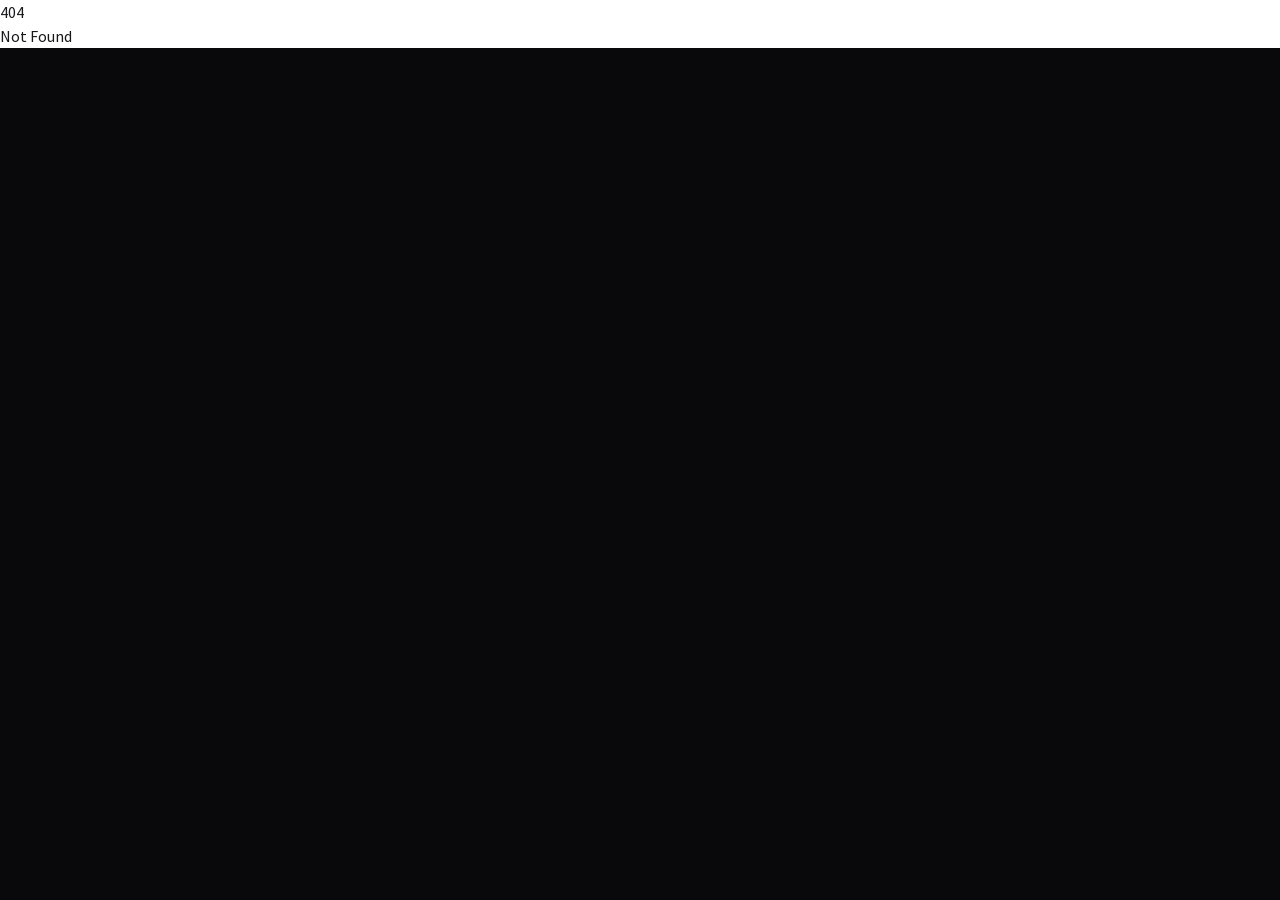
==== commit 6a4f1647: "deploy: laxsuryavanshi/snowflake@d3ef44f14f50006be90c8bfa8b963c88c623d751" ====
--- a/index.html
+++ b/index.html
@@ -1,46 +1,35 @@
 <!doctype html>
-<html lang="en">
+<html lang="en" class="bg-neutral">
   <head>
     <meta charset="utf-8" />
     <link rel="icon" href="./music-robot-96.png" />
     <meta name="viewport" content="width=device-width, initial-scale=1" />
     <title>Developer Portfolio - Laxmikant Suryavanshi</title>
     
-		<link href="./_app/immutable/assets/0.DfsFnFMX.css" rel="stylesheet">
-		<link href="./_app/immutable/assets/2.DEZZe7pj.css" rel="stylesheet">
-		<link rel="modulepreload" href="./_app/immutable/entry/start.hWTf_Fno.js">
-		<link rel="modulepreload" href="./_app/immutable/chunks/DfE3eY-y.js">
-		<link rel="modulepreload" href="./_app/immutable/chunks/BXCDhk3G.js">
-		<link rel="modulepreload" href="./_app/immutable/chunks/062n_l_9.js">
-		<link rel="modulepreload" href="./_app/immutable/entry/app.DH-SRacN.js">
-		<link rel="modulepreload" href="./_app/immutable/chunks/O9hrV6F_.js">
-		<link rel="modulepreload" href="./_app/immutable/chunks/CYAPdY3I.js">
-		<link rel="modulepreload" href="./_app/immutable/chunks/DPzew8pO.js">
-		<link rel="modulepreload" href="./_app/immutable/nodes/0.B1_uejtH.js">
-		<link rel="modulepreload" href="./_app/immutable/nodes/2.o4jwS1oE.js">
-		<link rel="modulepreload" href="./_app/immutable/chunks/kZCcFZFK.js">
+		<link rel="modulepreload" href="./_app/immutable/entry/start.BDIFtF7U.js">
+		<link rel="modulepreload" href="./_app/immutable/chunks/DrQhZ7rE.js">
+		<link rel="modulepreload" href="./_app/immutable/chunks/CelyMmAN.js">
+		<link rel="modulepreload" href="./_app/immutable/chunks/xRSTPQDo.js">
+		<link rel="modulepreload" href="./_app/immutable/entry/app.Bcg-D0KX.js">
+		<link rel="modulepreload" href="./_app/immutable/chunks/CF6jKQ9s.js">
+		<link rel="modulepreload" href="./_app/immutable/chunks/HHWMmz9h.js">
+		<link rel="modulepreload" href="./_app/immutable/chunks/Bh1AURuw.js">
   </head>
-  <body data-sveltekit-preload-data="hover">
-    <div style="display: contents"><!--[--><!--[--><!----><!----><header class="svelte-l5hng"><div class="text-xl font-bold">Laxmikant Suryavanshi</div></header> <main><section id="hero"><div class="hero svelte-9kqzkv"><div class="hero-content w-full justify-around"><div class="max-w-md flex flex-col gap-4 items-start"><p>Hi there!</p> <h1 class="text-4xl font-bold">I'm Laxmikant Suryavanshi</h1> <p class="text-justify">A passionate software engineer who loves building innovative solutions, learning new technologies and collaborating with global communities.</p> <a class="btn btn-info mt-4" href="https://www.dropbox.com/scl/fi/9h6lnnhm5i0uqohg4qf6f/AWS-Certified-Developer-Associate-certificate.pdf?rlkey=54nq593aay7hhy3rh5o7ffv32&amp;st=gcgg4oji&amp;dl=0" target="_blank" rel="noopener noreferrer">Checkout my CV</a></div> <img class="max-w-md" src="/undraw/programming.svg" alt=""/></div></div><!----></section> <div class="divider mx-8"></div> <section id="skills"><div class="flex flex-col items-center gap-16 py-24"><h2 class="text-4xl font-bold text-center hover-underline">Skills</h2> <div class="flex flex-col items-center gap-8"><!--[--><div class="flex justify-center items-center w-4xl max-w-dvw gap-8"><!--[--><div class="card card-xs bg-base-200 w-48 px-4 py-2 shadow rounded-xl svelte-ybezpx"><div class="card-body flex-row"><div class="h-12 w-12" style="color: #3178C6;"><svg role="img" viewBox="0 0 24 24" xmlns="http://www.w3.org/2000/svg" fill="currentColor"><title>TypeScript</title><path d="M1.125 0C.502 0 0 .502 0 1.125v21.75C0 23.498.502 24 1.125 24h21.75c.623 0 1.125-.502 1.125-1.125V1.125C24 .502 23.498 0 22.875 0zm17.363 9.75c.612 0 1.154.037 1.627.111a6.38 6.38 0 0 1 1.306.34v2.458a3.95 3.95 0 0 0-.643-.361 5.093 5.093 0 0 0-.717-.26 5.453 5.453 0 0 0-1.426-.2c-.3 0-.573.028-.819.086a2.1 2.1 0 0 0-.623.242c-.17.104-.3.229-.393.374a.888.888 0 0 0-.14.49c0 .196.053.373.156.529.104.156.252.304.443.444s.423.276.696.41c.273.135.582.274.926.416.47.197.892.407 1.266.628.374.222.695.473.963.753.268.279.472.598.614.957.142.359.214.776.214 1.253 0 .657-.125 1.21-.373 1.656a3.033 3.033 0 0 1-1.012 1.085 4.38 4.38 0 0 1-1.487.596c-.566.12-1.163.18-1.79.18a9.916 9.916 0 0 1-1.84-.164 5.544 5.544 0 0 1-1.512-.493v-2.63a5.033 5.033 0 0 0 3.237 1.2c.333 0 .624-.03.872-.09.249-.06.456-.144.623-.25.166-.108.29-.234.373-.38a1.023 1.023 0 0 0-.074-1.089 2.12 2.12 0 0 0-.537-.5 5.597 5.597 0 0 0-.807-.444 27.72 27.72 0 0 0-1.007-.436c-.918-.383-1.602-.852-2.053-1.405-.45-.553-.676-1.222-.676-2.005 0-.614.123-1.141.369-1.582.246-.441.58-.804 1.004-1.089a4.494 4.494 0 0 1 1.47-.629 7.536 7.536 0 0 1 1.77-.201zm-15.113.188h9.563v2.166H9.506v9.646H6.789v-9.646H3.375z"></path></svg><!----></div> <div class="card-title whitespace-nowrap">TypeScript</div></div></div><div class="card card-xs bg-base-200 w-48 px-4 py-2 shadow rounded-xl svelte-ybezpx"><div class="card-body flex-row"><div class="h-12 w-12" style="color: #dd0031;"><svg role="img" viewBox="0 0 24 24" xmlns="http://www.w3.org/2000/svg" fill="currentColor"><title>Angular</title><path d="M16.712 17.711H7.288l-1.204 2.916L12 24l5.916-3.373-1.204-2.916ZM14.692 0l7.832 16.855.814-12.856L14.692 0ZM9.308 0 .662 3.999l.814 12.856L9.308 0Zm-.405 13.93h6.198L12 6.396 8.903 13.93Z"></path></svg><!----></div> <div class="card-title whitespace-nowrap">Angular</div></div></div><div class="card card-xs bg-base-200 w-48 px-4 py-2 shadow rounded-xl svelte-ybezpx"><div class="card-body flex-row"><div class="h-12 w-12" style="color: #61dafb;"><svg role="img" viewBox="0 0 24 24" xmlns="http://www.w3.org/2000/svg" fill="currentColor"><title>React</title><path d="M14.23 12.004a2.236 2.236 0 0 1-2.235 2.236 2.236 2.236 0 0 1-2.236-2.236 2.236 2.236 0 0 1 2.235-2.236 2.236 2.236 0 0 1 2.236 2.236zm2.648-10.69c-1.346 0-3.107.96-4.888 2.622-1.78-1.653-3.542-2.602-4.887-2.602-.41 0-.783.093-1.106.278-1.375.793-1.683 3.264-.973 6.365C1.98 8.917 0 10.42 0 12.004c0 1.59 1.99 3.097 5.043 4.03-.704 3.113-.39 5.588.988 6.38.32.187.69.275 1.102.275 1.345 0 3.107-.96 4.888-2.624 1.78 1.654 3.542 2.603 4.887 2.603.41 0 .783-.09 1.106-.275 1.374-.792 1.683-3.263.973-6.365C22.02 15.096 24 13.59 24 12.004c0-1.59-1.99-3.097-5.043-4.032.704-3.11.39-5.587-.988-6.38-.318-.184-.688-.277-1.092-.278zm-.005 1.09v.006c.225 0 .406.044.558.127.666.382.955 1.835.73 3.704-.054.46-.142.945-.25 1.44-.96-.236-2.006-.417-3.107-.534-.66-.905-1.345-1.727-2.035-2.447 1.592-1.48 3.087-2.292 4.105-2.295zm-9.77.02c1.012 0 2.514.808 4.11 2.28-.686.72-1.37 1.537-2.02 2.442-1.107.117-2.154.298-3.113.538-.112-.49-.195-.964-.254-1.42-.23-1.868.054-3.32.714-3.707.19-.09.4-.127.563-.132zm4.882 3.05c.455.468.91.992 1.36 1.564-.44-.02-.89-.034-1.345-.034-.46 0-.915.01-1.36.034.44-.572.895-1.096 1.345-1.565zM12 8.1c.74 0 1.477.034 2.202.093.406.582.802 1.203 1.183 1.86.372.64.71 1.29 1.018 1.946-.308.655-.646 1.31-1.013 1.95-.38.66-.773 1.288-1.18 1.87-.728.063-1.466.098-2.21.098-.74 0-1.477-.035-2.202-.093-.406-.582-.802-1.204-1.183-1.86-.372-.64-.71-1.29-1.018-1.946.303-.657.646-1.313 1.013-1.954.38-.66.773-1.286 1.18-1.868.728-.064 1.466-.098 2.21-.098zm-3.635.254c-.24.377-.48.763-.704 1.16-.225.39-.435.782-.635 1.174-.265-.656-.49-1.31-.676-1.947.64-.15 1.315-.283 2.015-.386zm7.26 0c.695.103 1.365.23 2.006.387-.18.632-.405 1.282-.66 1.933-.2-.39-.41-.783-.64-1.174-.225-.392-.465-.774-.705-1.146zm3.063.675c.484.15.944.317 1.375.498 1.732.74 2.852 1.708 2.852 2.476-.005.768-1.125 1.74-2.857 2.475-.42.18-.88.342-1.355.493-.28-.958-.646-1.956-1.1-2.98.45-1.017.81-2.01 1.085-2.964zm-13.395.004c.278.96.645 1.957 1.1 2.98-.45 1.017-.812 2.01-1.086 2.964-.484-.15-.944-.318-1.37-.5-1.732-.737-2.852-1.706-2.852-2.474 0-.768 1.12-1.742 2.852-2.476.42-.18.88-.342 1.356-.494zm11.678 4.28c.265.657.49 1.312.676 1.948-.64.157-1.316.29-2.016.39.24-.375.48-.762.705-1.158.225-.39.435-.788.636-1.18zm-9.945.02c.2.392.41.783.64 1.175.23.39.465.772.705 1.143-.695-.102-1.365-.23-2.006-.386.18-.63.406-1.282.66-1.933zM17.92 16.32c.112.493.2.968.254 1.423.23 1.868-.054 3.32-.714 3.708-.147.09-.338.128-.563.128-1.012 0-2.514-.807-4.11-2.28.686-.72 1.37-1.536 2.02-2.44 1.107-.118 2.154-.3 3.113-.54zm-11.83.01c.96.234 2.006.415 3.107.532.66.905 1.345 1.727 2.035 2.446-1.595 1.483-3.092 2.295-4.11 2.295-.22-.005-.406-.05-.553-.132-.666-.38-.955-1.834-.73-3.703.054-.46.142-.944.25-1.438zm4.56.64c.44.02.89.034 1.345.034.46 0 .915-.01 1.36-.034-.44.572-.895 1.095-1.345 1.565-.455-.47-.91-.993-1.36-1.565z"></path></svg><!----></div> <div class="card-title whitespace-nowrap">React</div></div></div><div class="card card-xs bg-base-200 w-48 px-4 py-2 shadow rounded-xl svelte-ybezpx"><div class="card-body flex-row"><div class="h-12 w-12" style="color: #ff3e00;"><svg role="img" viewBox="0 0 24 24" xmlns="http://www.w3.org/2000/svg" fill="currentColor"><title>Svelte</title><path d="M10.354 21.125a4.44 4.44 0 0 1-4.765-1.767 4.109 4.109 0 0 1-.703-3.107 3.898 3.898 0 0 1 .134-.522l.105-.321.287.21a7.21 7.21 0 0 0 2.186 1.092l.208.063-.02.208a1.253 1.253 0 0 0 .226.83 1.337 1.337 0 0 0 1.435.533 1.231 1.231 0 0 0 .343-.15l5.59-3.562a1.164 1.164 0 0 0 .524-.778 1.242 1.242 0 0 0-.211-.937 1.338 1.338 0 0 0-1.435-.533 1.23 1.23 0 0 0-.343.15l-2.133 1.36a4.078 4.078 0 0 1-1.135.499 4.44 4.44 0 0 1-4.765-1.766 4.108 4.108 0 0 1-.702-3.108 3.855 3.855 0 0 1 1.742-2.582l5.589-3.563a4.072 4.072 0 0 1 1.135-.499 4.44 4.44 0 0 1 4.765 1.767 4.109 4.109 0 0 1 .703 3.107 3.943 3.943 0 0 1-.134.522l-.105.321-.286-.21a7.204 7.204 0 0 0-2.187-1.093l-.208-.063.02-.207a1.255 1.255 0 0 0-.226-.831 1.337 1.337 0 0 0-1.435-.532 1.231 1.231 0 0 0-.343.15L8.62 9.368a1.162 1.162 0 0 0-.524.778 1.24 1.24 0 0 0 .211.937 1.338 1.338 0 0 0 1.435.533 1.235 1.235 0 0 0 .344-.151l2.132-1.36a4.067 4.067 0 0 1 1.135-.498 4.44 4.44 0 0 1 4.765 1.766 4.108 4.108 0 0 1 .702 3.108 3.857 3.857 0 0 1-1.742 2.583l-5.589 3.562a4.072 4.072 0 0 1-1.135.499m10.358-17.95C18.484-.015 14.082-.96 10.9 1.068L5.31 4.63a6.412 6.412 0 0 0-2.896 4.295 6.753 6.753 0 0 0 .666 4.336 6.43 6.43 0 0 0-.96 2.396 6.833 6.833 0 0 0 1.168 5.167c2.229 3.19 6.63 4.135 9.812 2.108l5.59-3.562a6.41 6.41 0 0 0 2.896-4.295 6.756 6.756 0 0 0-.665-4.336 6.429 6.429 0 0 0 .958-2.396 6.831 6.831 0 0 0-1.167-5.168Z"></path></svg><!----></div> <div class="card-title whitespace-nowrap">Svelte</div></div></div><!--]--></div><div class="flex justify-center items-center w-4xl max-w-dvw gap-8"><!--[--><div class="card card-xs bg-base-200 w-48 px-4 py-2 shadow rounded-xl svelte-ybezpx"><div class="card-body flex-row"><div class="h-12 w-12" style="color: #6db33f;"><svg role="img" viewBox="0 0 24 24" xmlns="http://www.w3.org/2000/svg" fill="currentColor"><title>Spring Boot</title><path d="m23.693 10.7058-4.73-8.1844c-.4094-.7106-1.4166-1.2942-2.2402-1.2942H7.2725c-.819 0-1.8308.5836-2.2402 1.2942L.307 10.7058c-.4095.7106-.4095 1.873 0 2.5837l4.7252 8.189c.4094.7107 1.4166 1.2943 2.2402 1.2943h9.455c.819 0 1.826-.5836 2.2402-1.2942l4.7252-8.189c.4095-.7107.4095-1.8732 0-2.5838zM10.9763 5.7547c0-.5365.4377-.9742.9742-.9742s.9742.4377.9742.9742v5.8217c0 .5366-.4377.9742-.9742.9742s-.9742-.4376-.9742-.9742zm.9742 12.4294c-3.6427 0-6.6077-2.965-6.6077-6.6077.0047-2.0896.993-4.0521 2.6685-5.304a.8657.8657 0 0 1 1.2142.1788.8657.8657 0 0 1-.1788 1.2143c-2.1602 1.6048-2.612 4.6592-1.0072 6.8194 1.6049 2.1603 4.6593 2.612 6.8195 1.0072 1.2378-.9177 1.9673-2.372 1.9673-3.9157a4.8972 4.8972 0 0 0-1.9861-3.925c-.386-.2824-.466-.8284-.1836-1.2143.2824-.386.8283-.466 1.2143-.1835 1.6895 1.2471 2.6826 3.2238 2.6873 5.3228 0 3.6474-2.965 6.6077-6.6077 6.6077z"></path></svg><!----></div> <div class="card-title whitespace-nowrap">Springboot</div></div></div><div class="card card-xs bg-base-200 w-48 px-4 py-2 shadow rounded-xl svelte-ybezpx"><div class="card-body flex-row"><div class="h-12 w-12" style="color: #5fa04e;"><svg role="img" viewBox="0 0 24 24" xmlns="http://www.w3.org/2000/svg" fill="currentColor"><title>Node.js</title><path d="M11.998,24c-0.321,0-0.641-0.084-0.922-0.247l-2.936-1.737c-0.438-0.245-0.224-0.332-0.08-0.383 c0.585-0.203,0.703-0.25,1.328-0.604c0.065-0.037,0.151-0.023,0.218,0.017l2.256,1.339c0.082,0.045,0.197,0.045,0.272,0l8.795-5.076 c0.082-0.047,0.134-0.141,0.134-0.238V6.921c0-0.099-0.053-0.192-0.137-0.242l-8.791-5.072c-0.081-0.047-0.189-0.047-0.271,0 L3.075,6.68C2.99,6.729,2.936,6.825,2.936,6.921v10.15c0,0.097,0.054,0.189,0.139,0.235l2.409,1.392 c1.307,0.654,2.108-0.116,2.108-0.89V7.787c0-0.142,0.114-0.253,0.256-0.253h1.115c0.139,0,0.255,0.112,0.255,0.253v10.021 c0,1.745-0.95,2.745-2.604,2.745c-0.508,0-0.909,0-2.026-0.551L2.28,18.675c-0.57-0.329-0.922-0.945-0.922-1.604V6.921 c0-0.659,0.353-1.275,0.922-1.603l8.795-5.082c0.557-0.315,1.296-0.315,1.848,0l8.794,5.082c0.57,0.329,0.924,0.944,0.924,1.603 v10.15c0,0.659-0.354,1.273-0.924,1.604l-8.794,5.078C12.643,23.916,12.324,24,11.998,24z M19.099,13.993 c0-1.9-1.284-2.406-3.987-2.763c-2.731-0.361-3.009-0.548-3.009-1.187c0-0.528,0.235-1.233,2.258-1.233 c1.807,0,2.473,0.389,2.747,1.607c0.024,0.115,0.129,0.199,0.247,0.199h1.141c0.071,0,0.138-0.031,0.186-0.081 c0.048-0.054,0.074-0.123,0.067-0.196c-0.177-2.098-1.571-3.076-4.388-3.076c-2.508,0-4.004,1.058-4.004,2.833 c0,1.925,1.488,2.457,3.895,2.695c2.88,0.282,3.103,0.703,3.103,1.269c0,0.983-0.789,1.402-2.642,1.402 c-2.327,0-2.839-0.584-3.011-1.742c-0.02-0.124-0.126-0.215-0.253-0.215h-1.137c-0.141,0-0.254,0.112-0.254,0.253 c0,1.482,0.806,3.248,4.655,3.248C17.501,17.007,19.099,15.91,19.099,13.993z"></path></svg><!----></div> <div class="card-title whitespace-nowrap">Node.js</div></div></div><div class="card card-xs bg-base-200 w-48 px-4 py-2 shadow rounded-xl svelte-ybezpx"><div class="card-body flex-row"><div class="h-12 w-12" style="color: #4169e1;"><svg role="img" viewBox="0 0 24 24" xmlns="http://www.w3.org/2000/svg" fill="currentColor"><title>PostgreSQL</title><path d="M23.5594 14.7228a.5269.5269 0 0 0-.0563-.1191c-.139-.2632-.4768-.3418-1.0074-.2321-1.6533.3411-2.2935.1312-2.5256-.0191 1.342-2.0482 2.445-4.522 3.0411-6.8297.2714-1.0507.7982-3.5237.1222-4.7316a1.5641 1.5641 0 0 0-.1509-.235C21.6931.9086 19.8007.0248 17.5099.0005c-1.4947-.0158-2.7705.3461-3.1161.4794a9.449 9.449 0 0 0-.5159-.0816 8.044 8.044 0 0 0-1.3114-.1278c-1.1822-.0184-2.2038.2642-3.0498.8406-.8573-.3211-4.7888-1.645-7.2219.0788C.9359 2.1526.3086 3.8733.4302 6.3043c.0409.818.5069 3.334 1.2423 5.7436.4598 1.5065.9387 2.7019 1.4334 3.582.553.9942 1.1259 1.5933 1.7143 1.7895.4474.1491 1.1327.1441 1.8581-.7279.8012-.9635 1.5903-1.8258 1.9446-2.2069.4351.2355.9064.3625 1.39.3772a.0569.0569 0 0 0 .0004.0041 11.0312 11.0312 0 0 0-.2472.3054c-.3389.4302-.4094.5197-1.5002.7443-.3102.064-1.1344.2339-1.1464.8115-.0025.1224.0329.2309.0919.3268.2269.4231.9216.6097 1.015.6331 1.3345.3335 2.5044.092 3.3714-.6787-.017 2.231.0775 4.4174.3454 5.0874.2212.5529.7618 1.9045 2.4692 1.9043.2505 0 .5263-.0291.8296-.0941 1.7819-.3821 2.5557-1.1696 2.855-2.9059.1503-.8707.4016-2.8753.5388-4.1012.0169-.0703.0357-.1207.057-.1362.0007-.0005.0697-.0471.4272.0307a.3673.3673 0 0 0 .0443.0068l.2539.0223.0149.001c.8468.0384 1.9114-.1426 2.5312-.4308.6438-.2988 1.8057-1.0323 1.5951-1.6698zM2.371 11.8765c-.7435-2.4358-1.1779-4.8851-1.2123-5.5719-.1086-2.1714.4171-3.6829 1.5623-4.4927 1.8367-1.2986 4.8398-.5408 6.108-.13-.0032.0032-.0066.0061-.0098.0094-2.0238 2.044-1.9758 5.536-1.9708 5.7495-.0002.0823.0066.1989.0162.3593.0348.5873.0996 1.6804-.0735 2.9184-.1609 1.1504.1937 2.2764.9728 3.0892.0806.0841.1648.1631.2518.2374-.3468.3714-1.1004 1.1926-1.9025 2.1576-.5677.6825-.9597.5517-1.0886.5087-.3919-.1307-.813-.5871-1.2381-1.3223-.4796-.839-.9635-2.0317-1.4155-3.5126zm6.0072 5.0871c-.1711-.0428-.3271-.1132-.4322-.1772.0889-.0394.2374-.0902.4833-.1409 1.2833-.2641 1.4815-.4506 1.9143-1.0002.0992-.126.2116-.2687.3673-.4426a.3549.3549 0 0 0 .0737-.1298c.1708-.1513.2724-.1099.4369-.0417.156.0646.3078.26.3695.4752.0291.1016.0619.2945-.0452.4444-.9043 1.2658-2.2216 1.2494-3.1676 1.0128zm2.094-3.988-.0525.141c-.133.3566-.2567.6881-.3334 1.003-.6674-.0021-1.3168-.2872-1.8105-.8024-.6279-.6551-.9131-1.5664-.7825-2.5004.1828-1.3079.1153-2.4468.079-3.0586-.005-.0857-.0095-.1607-.0122-.2199.2957-.2621 1.6659-.9962 2.6429-.7724.4459.1022.7176.4057.8305.928.5846 2.7038.0774 3.8307-.3302 4.7363-.084.1866-.1633.3629-.2311.5454zm7.3637 4.5725c-.0169.1768-.0358.376-.0618.5959l-.146.4383a.3547.3547 0 0 0-.0182.1077c-.0059.4747-.054.6489-.115.8693-.0634.2292-.1353.4891-.1794 1.0575-.11 1.4143-.8782 2.2267-2.4172 2.5565-1.5155.3251-1.7843-.4968-2.0212-1.2217a6.5824 6.5824 0 0 0-.0769-.2266c-.2154-.5858-.1911-1.4119-.1574-2.5551.0165-.5612-.0249-1.9013-.3302-2.6462.0044-.2932.0106-.5909.019-.8918a.3529.3529 0 0 0-.0153-.1126 1.4927 1.4927 0 0 0-.0439-.208c-.1226-.4283-.4213-.7866-.7797-.9351-.1424-.059-.4038-.1672-.7178-.0869.067-.276.1831-.5875.309-.9249l.0529-.142c.0595-.16.134-.3257.213-.5012.4265-.9476 1.0106-2.2453.3766-5.1772-.2374-1.0981-1.0304-1.6343-2.2324-1.5098-.7207.0746-1.3799.3654-1.7088.5321a5.6716 5.6716 0 0 0-.1958.1041c.0918-1.1064.4386-3.1741 1.7357-4.4823a4.0306 4.0306 0 0 1 .3033-.276.3532.3532 0 0 0 .1447-.0644c.7524-.5706 1.6945-.8506 2.802-.8325.4091.0067.8017.0339 1.1742.081 1.939.3544 3.2439 1.4468 4.0359 2.3827.8143.9623 1.2552 1.9315 1.4312 2.4543-1.3232-.1346-2.2234.1268-2.6797.779-.9926 1.4189.543 4.1729 1.2811 5.4964.1353.2426.2522.4522.2889.5413.2403.5825.5515.9713.7787 1.2552.0696.087.1372.1714.1885.245-.4008.1155-1.1208.3825-1.0552 1.717-.0123.1563-.0423.4469-.0834.8148-.0461.2077-.0702.4603-.0994.7662zm.8905-1.6211c-.0405-.8316.2691-.9185.5967-1.0105a2.8566 2.8566 0 0 0 .135-.0406 1.202 1.202 0 0 0 .1342.103c.5703.3765 1.5823.4213 3.0068.1344-.2016.1769-.5189.3994-.9533.6011-.4098.1903-1.0957.333-1.7473.3636-.7197.0336-1.0859-.0807-1.1721-.151zm.5695-9.2712c-.0059.3508-.0542.6692-.1054 1.0017-.055.3576-.112.7274-.1264 1.1762-.0142.4368.0404.8909.0932 1.3301.1066.887.216 1.8003-.2075 2.7014a3.5272 3.5272 0 0 1-.1876-.3856c-.0527-.1276-.1669-.3326-.3251-.6162-.6156-1.1041-2.0574-3.6896-1.3193-4.7446.3795-.5427 1.3408-.5661 2.1781-.463zm.2284 7.0137a12.3762 12.3762 0 0 0-.0853-.1074l-.0355-.0444c.7262-1.1995.5842-2.3862.4578-3.4385-.0519-.4318-.1009-.8396-.0885-1.2226.0129-.4061.0666-.7543.1185-1.0911.0639-.415.1288-.8443.1109-1.3505.0134-.0531.0188-.1158.0118-.1902-.0457-.4855-.5999-1.938-1.7294-3.253-.6076-.7073-1.4896-1.4972-2.6889-2.0395.5251-.1066 1.2328-.2035 2.0244-.1859 2.0515.0456 3.6746.8135 4.8242 2.2824a.908.908 0 0 1 .0667.1002c.7231 1.3556-.2762 6.2751-2.9867 10.5405zm-8.8166-6.1162c-.025.1794-.3089.4225-.6211.4225a.5821.5821 0 0 1-.0809-.0056c-.1873-.026-.3765-.144-.5059-.3156-.0458-.0605-.1203-.178-.1055-.2844.0055-.0401.0261-.0985.0925-.1488.1182-.0894.3518-.1226.6096-.0867.3163.0441.6426.1938.6113.4186zm7.9305-.4114c.0111.0792-.049.201-.1531.3102-.0683.0717-.212.1961-.4079.2232a.5456.5456 0 0 1-.075.0052c-.2935 0-.5414-.2344-.5607-.3717-.024-.1765.2641-.3106.5611-.352.297-.0414.6111.0088.6356.1851z"></path></svg><!----></div> <div class="card-title whitespace-nowrap">PostgreSQL</div></div></div><div class="card card-xs bg-base-200 w-48 px-4 py-2 shadow rounded-xl svelte-ybezpx"><div class="card-body flex-row"><div class="h-12 w-12" style="color: #47a248;"><svg role="img" viewBox="0 0 24 24" xmlns="http://www.w3.org/2000/svg" fill="currentColor"><title>MongoDB</title><path d="M17.193 9.555c-1.264-5.58-4.252-7.414-4.573-8.115-.28-.394-.53-.954-.735-1.44-.036.495-.055.685-.523 1.184-.723.566-4.438 3.682-4.74 10.02-.282 5.912 4.27 9.435 4.888 9.884l.07.05A73.49 73.49 0 0111.91 24h.481c.114-1.032.284-2.056.51-3.07.417-.296.604-.463.85-.693a11.342 11.342 0 003.639-8.464c.01-.814-.103-1.662-.197-2.218zm-5.336 8.195s0-8.291.275-8.29c.213 0 .49 10.695.49 10.695-.381-.045-.765-1.76-.765-2.405z"></path></svg><!----></div> <div class="card-title whitespace-nowrap">MongoDB</div></div></div><!--]--></div><div class="flex justify-center items-center w-4xl max-w-dvw gap-8"><!--[--><div class="card card-xs bg-base-200 w-48 px-4 py-2 shadow rounded-xl svelte-ybezpx"><div class="card-body flex-row"><div class="h-12 w-12" style="color: #ff9900;"><svg role="img" viewBox="0 0 24 24" xmlns="http://www.w3.org/2000/svg" fill="currentColor"><title>AWS</title><path d="M1.857 18.013 11.736 24V12.456L1.857 6.468Zm20.286 0V6.468l-9.879 5.988V24Zm-.246-12.014L12 0 2.103 5.999 12 11.998Z"></path></svg><!----></div> <div class="card-title whitespace-nowrap">AWS</div></div></div><div class="card card-xs bg-base-200 w-48 px-4 py-2 shadow rounded-xl svelte-ybezpx"><div class="card-body flex-row"><div class="h-12 w-12" style="color: #326ce5;"><svg role="img" viewBox="0 0 24 24" xmlns="http://www.w3.org/2000/svg" fill="currentColor"><title>Kubernetes</title><path d="M10.204 14.35l.007.01-.999 2.413a5.171 5.171 0 0 1-2.075-2.597l2.578-.437.004.005a.44.44 0 0 1 .484.606zm-.833-2.129a.44.44 0 0 0 .173-.756l.002-.011L7.585 9.7a5.143 5.143 0 0 0-.73 3.255l2.514-.725.002-.009zm1.145-1.98a.44.44 0 0 0 .699-.337l.01-.005.15-2.62a5.144 5.144 0 0 0-3.01 1.442l2.147 1.523.004-.002zm.76 2.75l.723.349.722-.347.18-.78-.5-.623h-.804l-.5.623.179.779zm1.5-3.095a.44.44 0 0 0 .7.336l.008.003 2.134-1.513a5.188 5.188 0 0 0-2.992-1.442l.148 2.615.002.001zm10.876 5.97l-5.773 7.181a1.6 1.6 0 0 1-1.248.594l-9.261.003a1.6 1.6 0 0 1-1.247-.596l-5.776-7.18a1.583 1.583 0 0 1-.307-1.34L2.1 5.573c.108-.47.425-.864.863-1.073L11.305.513a1.606 1.606 0 0 1 1.385 0l8.345 3.985c.438.209.755.604.863 1.073l2.062 8.955c.108.47-.005.963-.308 1.34zm-3.289-2.057c-.042-.01-.103-.026-.145-.034-.174-.033-.315-.025-.479-.038-.35-.037-.638-.067-.895-.148-.105-.04-.18-.165-.216-.216l-.201-.059a6.45 6.45 0 0 0-.105-2.332 6.465 6.465 0 0 0-.936-2.163c.052-.047.15-.133.177-.159.008-.09.001-.183.094-.282.197-.185.444-.338.743-.522.142-.084.273-.137.415-.242.032-.024.076-.062.11-.089.24-.191.295-.52.123-.736-.172-.216-.506-.236-.745-.045-.034.027-.08.062-.111.088-.134.116-.217.23-.33.35-.246.25-.45.458-.673.609-.097.056-.239.037-.303.033l-.19.135a6.545 6.545 0 0 0-4.146-2.003l-.012-.223c-.065-.062-.143-.115-.163-.25-.022-.268.015-.557.057-.905.023-.163.061-.298.068-.475.001-.04-.001-.099-.001-.142 0-.306-.224-.555-.5-.555-.275 0-.499.249-.499.555l.001.014c0 .041-.002.092 0 .128.006.177.044.312.067.475.042.348.078.637.056.906a.545.545 0 0 1-.162.258l-.012.211a6.424 6.424 0 0 0-4.166 2.003 8.373 8.373 0 0 1-.18-.128c-.09.012-.18.04-.297-.029-.223-.15-.427-.358-.673-.608-.113-.12-.195-.234-.329-.349-.03-.026-.077-.062-.111-.088a.594.594 0 0 0-.348-.132.481.481 0 0 0-.398.176c-.172.216-.117.546.123.737l.007.005.104.083c.142.105.272.159.414.242.299.185.546.338.743.522.076.082.09.226.1.288l.16.143a6.462 6.462 0 0 0-1.02 4.506l-.208.06c-.055.072-.133.184-.215.217-.257.081-.546.11-.895.147-.164.014-.305.006-.48.039-.037.007-.09.02-.133.03l-.004.002-.007.002c-.295.071-.484.342-.423.608.061.267.349.429.645.365l.007-.001.01-.003.129-.029c.17-.046.294-.113.448-.172.33-.118.604-.217.87-.256.112-.009.23.069.288.101l.217-.037a6.5 6.5 0 0 0 2.88 3.596l-.09.218c.033.084.069.199.044.282-.097.252-.263.517-.452.813-.091.136-.185.242-.268.399-.02.037-.045.095-.064.134-.128.275-.034.591.213.71.248.12.556-.007.69-.282v-.002c.02-.039.046-.09.062-.127.07-.162.094-.301.144-.458.132-.332.205-.68.387-.897.05-.06.13-.082.215-.105l.113-.205a6.453 6.453 0 0 0 4.609.012l.106.192c.086.028.18.042.256.155.136.232.229.507.342.84.05.156.074.295.145.457.016.037.043.09.062.129.133.276.442.402.69.282.247-.118.341-.435.213-.71-.02-.039-.045-.096-.065-.134-.083-.156-.177-.261-.268-.398-.19-.296-.346-.541-.443-.793-.04-.13.007-.21.038-.294-.018-.022-.059-.144-.083-.202a6.499 6.499 0 0 0 2.88-3.622c.064.01.176.03.213.038.075-.05.144-.114.28-.104.266.039.54.138.87.256.154.06.277.128.448.173.036.01.088.019.13.028l.009.003.007.001c.297.064.584-.098.645-.365.06-.266-.128-.537-.423-.608zM16.4 9.701l-1.95 1.746v.005a.44.44 0 0 0 .173.757l.003.01 2.526.728a5.199 5.199 0 0 0-.108-1.674A5.208 5.208 0 0 0 16.4 9.7zm-4.013 5.325a.437.437 0 0 0-.404-.232.44.44 0 0 0-.372.233h-.002l-1.268 2.292a5.164 5.164 0 0 0 3.326.003l-1.27-2.296h-.01zm1.888-1.293a.44.44 0 0 0-.27.036.44.44 0 0 0-.214.572l-.003.004 1.01 2.438a5.15 5.15 0 0 0 2.081-2.615l-2.6-.44-.004.005z"></path></svg><!----></div> <div class="card-title whitespace-nowrap">Kubernetes</div></div></div><div class="card card-xs bg-base-200 w-48 px-4 py-2 shadow rounded-xl svelte-ybezpx"><div class="card-body flex-row"><div class="h-12 w-12" style="color: #2496ed;"><svg role="img" viewBox="0 0 24 24" xmlns="http://www.w3.org/2000/svg" fill="currentColor"><title>Docker</title><path d="M13.983 11.078h2.119a.186.186 0 00.186-.185V9.006a.186.186 0 00-.186-.186h-2.119a.185.185 0 00-.185.185v1.888c0 .102.083.185.185.185m-2.954-5.43h2.118a.186.186 0 00.186-.186V3.574a.186.186 0 00-.186-.185h-2.118a.185.185 0 00-.185.185v1.888c0 .102.082.185.185.185m0 2.716h2.118a.187.187 0 00.186-.186V6.29a.186.186 0 00-.186-.185h-2.118a.185.185 0 00-.185.185v1.887c0 .102.082.185.185.186m-2.93 0h2.12a.186.186 0 00.184-.186V6.29a.185.185 0 00-.185-.185H8.1a.185.185 0 00-.185.185v1.887c0 .102.083.185.185.186m-2.964 0h2.119a.186.186 0 00.185-.186V6.29a.185.185 0 00-.185-.185H5.136a.186.186 0 00-.186.185v1.887c0 .102.084.185.186.186m5.893 2.715h2.118a.186.186 0 00.186-.185V9.006a.186.186 0 00-.186-.186h-2.118a.185.185 0 00-.185.185v1.888c0 .102.082.185.185.185m-2.93 0h2.12a.185.185 0 00.184-.185V9.006a.185.185 0 00-.184-.186h-2.12a.185.185 0 00-.184.185v1.888c0 .102.083.185.185.185m-2.964 0h2.119a.185.185 0 00.185-.185V9.006a.185.185 0 00-.184-.186h-2.12a.186.186 0 00-.186.186v1.887c0 .102.084.185.186.185m-2.92 0h2.12a.185.185 0 00.184-.185V9.006a.185.185 0 00-.184-.186h-2.12a.185.185 0 00-.184.185v1.888c0 .102.082.185.185.185M23.763 9.89c-.065-.051-.672-.51-1.954-.51-.338.001-.676.03-1.01.087-.248-1.7-1.653-2.53-1.716-2.566l-.344-.199-.226.327c-.284.438-.49.922-.612 1.43-.23.97-.09 1.882.403 2.661-.595.332-1.55.413-1.744.42H.751a.751.751 0 00-.75.748 11.376 11.376 0 00.692 4.062c.545 1.428 1.355 2.48 2.41 3.124 1.18.723 3.1 1.137 5.275 1.137.983.003 1.963-.086 2.93-.266a12.248 12.248 0 003.823-1.389c.98-.567 1.86-1.288 2.61-2.136 1.252-1.418 1.998-2.997 2.553-4.4h.221c1.372 0 2.215-.549 2.68-1.009.309-.293.55-.65.707-1.046l.098-.288Z"></path></svg><!----></div> <div class="card-title whitespace-nowrap">Docker</div></div></div><!--]--></div><!--]--></div></div><!----></section></main> <footer class="footer-center svelte-l5hng"><nav class="grid grid-flow-col gap-4"><!--[--><a href="mailto:laxsuryavanshi@gmail.com" target="_blank" rel="noopener noreferrer"><!----><svg viewBox="-2.16 -2.16 28.32 28.32" fill="none" width="36" height="36"><g stroke-width="0"></g><g stroke-linecap="round" stroke-linejoin="round"></g><g><g><g><path fill-rule="evenodd" clip-rule="evenodd" d="M7 2.75C5.38503 2.75 3.92465 3.15363 2.86466 4.1379C1.79462 5.13152 1.25 6.60705 1.25 8.5V15.5C1.25 17.393 1.79462 18.8685 2.86466 19.8621C3.92465 20.8464 5.38503 21.25 7 21.25H17C18.615 21.25 20.0754 20.8464 21.1353 19.8621C22.2054 18.8685 22.75 17.393 22.75 15.5V8.5C22.75 6.60705 22.2054 5.13152 21.1353 4.1379C20.0754 3.15363 18.615 2.75 17 2.75H7ZM19.2285 8.3623C19.5562 8.10904 19.6166 7.63802 19.3633 7.31026C19.1101 6.98249 18.6391 6.9221 18.3113 7.17537L12.7642 11.4616C12.3141 11.8095 11.6858 11.8095 11.2356 11.4616L5.6886 7.17537C5.36083 6.9221 4.88982 6.98249 4.63655 7.31026C4.38328 7.63802 4.44367 8.10904 4.77144 8.3623L10.3185 12.6486C11.3089 13.4138 12.691 13.4138 13.6814 12.6486L19.2285 8.3623Z" fill="currentColor"></path></g></g></g></svg><!----></a><a href="https://www.linkedin.com/in/laxsuryavanshi/" target="_blank" rel="noopener noreferrer"><!----><svg viewBox="0 0 24 24" fill="none" width="36" height="36"><g stroke-width="0"></g><g stroke-linecap="round" stroke-linejoin="round"></g><g><path d="M18.72 3.99997H5.37C5.19793 3.99191 5.02595 4.01786 4.86392 4.07635C4.70189 4.13484 4.55299 4.22471 4.42573 4.34081C4.29848 4.45692 4.19537 4.59699 4.12232 4.75299C4.04927 4.909 4.0077 5.07788 4 5.24997V18.63C4.01008 18.9901 4.15766 19.3328 4.41243 19.5875C4.6672 19.8423 5.00984 19.9899 5.37 20H18.72C19.0701 19.9844 19.4002 19.8322 19.6395 19.5761C19.8788 19.32 20.0082 18.9804 20 18.63V5.24997C20.0029 5.08247 19.9715 4.91616 19.9078 4.76122C19.8441 4.60629 19.7494 4.466 19.6295 4.34895C19.5097 4.23191 19.3672 4.14059 19.2108 4.08058C19.0544 4.02057 18.8874 3.99314 18.72 3.99997ZM9 17.34H6.67V10.21H9V17.34ZM7.89 9.12997C7.72741 9.13564 7.5654 9.10762 7.41416 9.04768C7.26291 8.98774 7.12569 8.89717 7.01113 8.78166C6.89656 8.66615 6.80711 8.5282 6.74841 8.37647C6.6897 8.22474 6.66301 8.06251 6.67 7.89997C6.66281 7.73567 6.69004 7.57169 6.74995 7.41854C6.80986 7.26538 6.90112 7.12644 7.01787 7.01063C7.13463 6.89481 7.2743 6.80468 7.42793 6.74602C7.58157 6.68735 7.74577 6.66145 7.91 6.66997C8.07259 6.66431 8.2346 6.69232 8.38584 6.75226C8.53709 6.8122 8.67431 6.90277 8.78887 7.01828C8.90344 7.13379 8.99289 7.27174 9.05159 7.42347C9.1103 7.5752 9.13699 7.73743 9.13 7.89997C9.13719 8.06427 9.10996 8.22825 9.05005 8.3814C8.99014 8.53456 8.89888 8.6735 8.78213 8.78931C8.66537 8.90513 8.5257 8.99526 8.37207 9.05392C8.21843 9.11259 8.05423 9.13849 7.89 9.12997ZM17.34 17.34H15V13.44C15 12.51 14.67 11.87 13.84 11.87C13.5822 11.8722 13.3313 11.9541 13.1219 12.1045C12.9124 12.2549 12.7546 12.4664 12.67 12.71C12.605 12.8926 12.5778 13.0865 12.59 13.28V17.34H10.29V10.21H12.59V11.21C12.7945 10.8343 13.0988 10.5225 13.4694 10.3089C13.84 10.0954 14.2624 9.98848 14.69 9.99997C16.2 9.99997 17.34 11 17.34 13.13V17.34Z" fill="currentColor"></path></g></svg><!----></a><a href="https://github.com/laxsuryavanshi" target="_blank" rel="noopener noreferrer"><!----><svg viewBox="-4.4 -4.4 28.80 28.80" fill="#000000" width="36" height="36"><g stroke-width="0"></g><g stroke-linecap="round" stroke-linejoin="round"></g><g><g stroke="none" stroke-width="1" fill="none" fill-rule="evenodd"><g transform="translate(-140.000000, -7559.000000)" fill="currentColor"><g transform="translate(56.000000, 160.000000)"><path d="M94,7399 C99.523,7399 104,7403.59 104,7409.253 C104,7413.782 101.138,7417.624 97.167,7418.981 C96.66,7419.082 96.48,7418.762 96.48,7418.489 C96.48,7418.151 96.492,7417.047 96.492,7415.675 C96.492,7414.719 96.172,7414.095 95.813,7413.777 C98.04,7413.523 100.38,7412.656 100.38,7408.718 C100.38,7407.598 99.992,7406.684 99.35,7405.966 C99.454,7405.707 99.797,7404.664 99.252,7403.252 C99.252,7403.252 98.414,7402.977 96.505,7404.303 C95.706,7404.076 94.85,7403.962 94,7403.958 C93.15,7403.962 92.295,7404.076 91.497,7404.303 C89.586,7402.977 88.746,7403.252 88.746,7403.252 C88.203,7404.664 88.546,7405.707 88.649,7405.966 C88.01,7406.684 87.619,7407.598 87.619,7408.718 C87.619,7412.646 89.954,7413.526 92.175,7413.785 C91.889,7414.041 91.63,7414.493 91.54,7415.156 C90.97,7415.418 89.522,7415.871 88.63,7414.304 C88.63,7414.304 88.101,7413.319 87.097,7413.247 C87.097,7413.247 86.122,7413.234 87.029,7413.87 C87.029,7413.87 87.684,7414.185 88.139,7415.37 C88.139,7415.37 88.726,7417.2 91.508,7416.58 C91.513,7417.437 91.522,7418.245 91.522,7418.489 C91.522,7418.76 91.338,7419.077 90.839,7418.982 C86.865,7417.627 84,7413.783 84,7409.253 C84,7403.59 88.478,7399 94,7399"></path></g></g></g></g></svg><!----></a><!--]--></nav> <aside><p>Copyright © 2025 Laxmikant Suryavanshi. All rights reserved.</p></aside></footer><!----><!----><!----><!--]--> <!--[!--><!--]--><!--]-->
-			
+  <body data-sveltekit-preload-data="hover" class="bg-base-100">
+    <div style="display: contents">
 			<script>
 				{
-					__sveltekit_165cgjc = {
+					__sveltekit_1493gms = {
 						base: new URL(".", location).pathname.slice(0, -1)
 					};
 
 					const element = document.currentScript.parentElement;
 
 					Promise.all([
-						import("./_app/immutable/entry/start.hWTf_Fno.js"),
-						import("./_app/immutable/entry/app.DH-SRacN.js")
+						import("./_app/immutable/entry/start.BDIFtF7U.js"),
+						import("./_app/immutable/entry/app.Bcg-D0KX.js")
 					]).then(([kit, app]) => {
-						kit.start(app, element, {
-							node_ids: [0, 2],
-							data: [null,null],
-							form: null,
-							error: null
-						});
+						kit.start(app, element);
 					});
 				}
 			</script>
